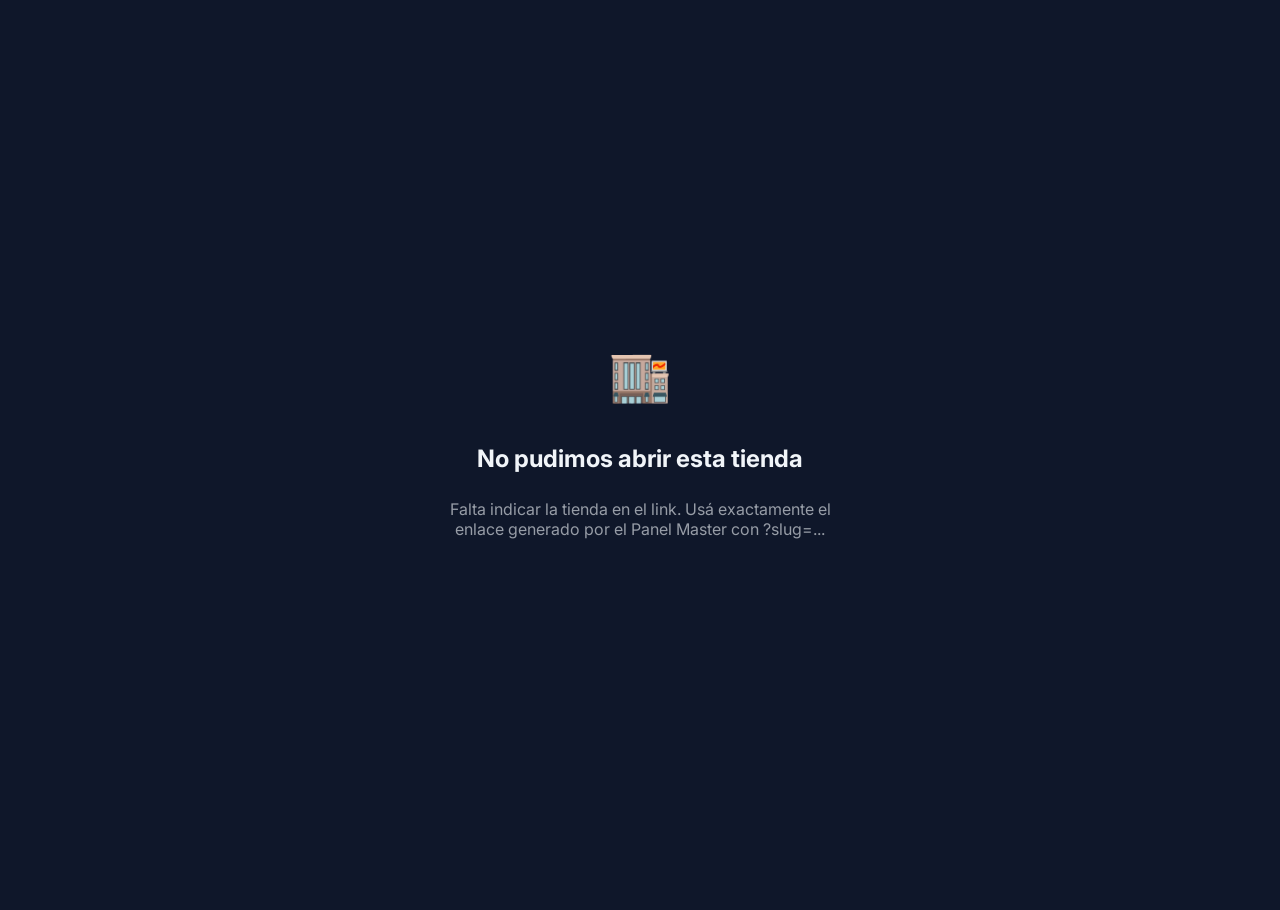
==== index.html @ 19e2574b "Add debt tab and update scripts in index.html" ====
<!DOCTYPE html>
<html lang="es" translate="no">
<head>
    <meta charset="UTF-8">
    <meta name="viewport" content="width=device-width, initial-scale=1.0, maximum-scale=1.0, user-scalable=no">
    <meta name="google" content="notranslate">
    <meta name="mobile-web-app-capable" content="yes">
    <meta name="application-name" content="Tienda">
    <title>Tienda</title>

    <meta name="description" content="Catálogo online — mirá productos, precios y hacé tu pedido por WhatsApp.">
    <meta property="og:type" content="website">
    <meta property="og:site_name" content="Tienda Online">
    <meta property="og:title" content="Tienda">
    <meta property="og:description" content="Catálogo online — mirá productos, precios y hacé tu pedido por WhatsApp.">
    <meta property="og:image" content="icon-512.png">
    <meta property="og:url" content="">
    <meta name="twitter:card" content="summary_large_image">
    <meta name="twitter:title" content="Tienda">
    <meta name="twitter:description" content="Catálogo online — mirá productos, precios y hacé tu pedido por WhatsApp.">
    <meta name="twitter:image" content="icon-512.png">

    <link rel="manifest" href="manifest-tienda.json">
    <meta name="theme-color" content="#3b82f6">
    <meta name="apple-mobile-web-app-capable" content="yes">
    <meta name="apple-mobile-web-app-status-bar-style" content="black-translucent">
    <link rel="apple-touch-icon" href="icon-192.png">

    <script src="https://www.gstatic.com/firebasejs/9.15.0/firebase-app-compat.js" defer></script>
    <script src="https://www.gstatic.com/firebasejs/9.15.0/firebase-firestore-compat.js" defer></script>
    <script src="https://www.gstatic.com/firebasejs/9.15.0/firebase-auth-compat.js" defer></script>
    <script src="https://cdn.jsdelivr.net/npm/@emailjs/browser@4/dist/email.min.js" defer></script>

    <link rel="preconnect" href="https://www.gstatic.com">
    <link rel="preconnect" href="https://cdn.jsdelivr.net">
    <link rel="preconnect" href="https://fonts.googleapis.com">
    <link rel="preconnect" href="https://fonts.gstatic.com" crossorigin>
    <link href="https://fonts.googleapis.com/css2?family=Inter:wght@400;500;600;700;800&display=swap" rel="stylesheet">
    <link rel="stylesheet" href="style.css">

    <!-- PWA: capturar la oportunidad de instalación antes de que Firebase/JS termine de cargar. -->
    <script>
    (() => {
        window.__tuTiendaInstallPrompt = null;
        window.addEventListener("beforeinstallprompt", (event) => {
            event.preventDefault();
            window.__tuTiendaInstallPrompt = event;
            window.dispatchEvent(new Event("tu-tienda-install-ready"));
        });
        window.addEventListener("appinstalled", () => {
            window.__tuTiendaInstallPrompt = null;
        });
        if ("serviceWorker" in navigator) {
            navigator.serviceWorker.register("./service-worker.js", { scope: "./" })
                .catch(err => console.warn("Service Worker no registrado:", err));
        }
    })();
    </script>
    <script src="https://cdnjs.cloudflare.com/ajax/libs/jspdf/2.5.1/jspdf.umd.min.js"></script>
</head>
<body class="dark">

<div id="slugError" style="display:none; position:fixed; inset:0; background:var(--bg); z-index:99999; flex-direction:column; align-items:center; justify-content:center; text-align:center; padding:30px;">
    <div style="font-size:50px; margin-bottom:20px;">🏬</div>
    <h2 style="margin-bottom:10px;">No pudimos abrir esta tienda</h2>
    <p style="opacity:0.6; max-width:400px;"></p>
</div>

<div id="bannerPausa" style="display:none; background:var(--danger); color:white; text-align:center; padding:12px 20px; font-weight:700; font-size:14px;">
    ⚠️ Atención: La tienda no está recibiendo pedidos en este momento.
</div>
<div id="bannerPromo" style="display:none; background:var(--promo); color:#000; text-align:center; padding:12px 20px; font-weight:700; font-size:14px;"></div>

<header>
    <div class="header-left">
        <button class="icon-btn" onclick="toggleInfo()">☰</button>
        <img src="log.png" class="main-logo" onclick="location.reload()" alt="Logo">
        <span class="main-logo-text" onclick="location.reload()" style="display:none; font-weight:800; font-size:20px; cursor:pointer;"></span>
    </div>
    <div class="header-icons">
        <button class="icon-btn" onclick="toggleTheme()">🌓</button>
        <button class="icon-btn" onclick="openModal('loginModal')">👤</button>
        <button id="btnInstalarApp" class="icon-btn pwa-install-btn" onclick="instalarApp()" title="Instalar como aplicación" style="display:none;">📲</button>
        <div id="cartIconBtn" class="icon-btn" onclick="toggleCart()" style="cursor:pointer; position:relative;">
            🛒 <b id="cartCount" style="background:var(--danger); font-size:10px; padding:2px 7px; border-radius:12px; position:absolute; top:2px; right:2px;">0</b>
        </div>
    </div>
</header>

<div class="hero" id="heroSlider">
    <div class="hero-content">
        <h1></h1>
        <p></p>
    </div>
</div>

<div class="cat-scroll" id="catBar"></div>

<div id="filtroCompatContainer" style="display:none; padding:0 16px 12px; gap:8px; flex-wrap:wrap;">
    <select id="filtroMarca" onchange="cambiarFiltroMarca()" style="flex:1; min-width:140px; padding:11px 12px; border-radius:12px; background:var(--card); color:var(--text); border:1px solid rgba(255,255,255,0.1); font-size:13px;">
        <option value="">🔧 Todas las marcas</option>
    </select>
    <select id="filtroModelo" onchange="render()" style="flex:1; min-width:140px; padding:11px 12px; border-radius:12px; background:var(--card); color:var(--text); border:1px solid rgba(255,255,255,0.1); font-size:13px;">
        <option value="">Todos los modelos</option>
    </select>
</div>

<div class="search-container">
    <input type="text" id="searchInput" class="search-bar" placeholder="Busca marcas o productos..." autocomplete="off" name="busqueda-productos" data-form-type="other" data-lpignore="true" data-1p-ignore readonly
        onmousedown="this.removeAttribute('readonly')" ontouchstart="this.removeAttribute('readonly')"
        onkeyup="render()" oninput="actualizarSugerencias()" onfocus="this.removeAttribute('readonly'); actualizarSugerencias();"
        onblur="setTimeout(()=>{const b=document.getElementById('searchSuggestions'); if(b) b.style.display='none';}, 150)">
    <div id="searchSuggestions" class="search-suggestions"></div>
</div>


<div class="products-grid" id="productsCont"></div>

<div id="toast">✅ Producto agregado al carrito</div>
<div id="imageModal" style="position:fixed;inset:0;background:rgba(0,0,0,0.95);display:none;align-items:center;justify-content:center;z-index:9000;" onclick="if(event.target.id==='imageModal')this.style.display='none';">
    <img id="modalImg" style="max-width:92%;max-height:92%;object-fit:contain;" src="">
</div>

<div class="modal-overlay" id="productDetailModal" onclick="if(event.target.id==='productDetailModal')closeProductDetail()">
    <div class="modal-contenido">
        <button class="modal-close" onclick="closeProductDetail()">✕</button>

        <div class="detalle-imagenes">
            <img id="detailImg" class="detail-main-img" alt="">
            <div id="thumbnails" class="thumbnails"></div>
        </div>

        <div class="detalle-info">
            <div style="display:flex; justify-content:space-between; align-items:flex-start;">
                <div>
                    <h1 id="detailTitle" class="detail-title"></h1>
                </div>
            </div>
            <div id="detailPrice" class="detail-price"></div>
            <div id="detailDescuentos" style="display:none; margin:4px 0 10px; font-size:13px; display:flex; flex-direction:column; gap:4px;"></div>
            <div id="detailStock" class="detail-stock"></div>
            <div id="detailVarianteSection" style="display:none; margin: 15px 0;">
                <label style="font-weight:700; font-size:14px; display:block; margin-bottom:8px;">Elegí una opción:</label>
                <select id="detailVarianteSelect" style="width:100%; padding:14px; border-radius:12px; background:var(--card); color:var(--text); border:1px solid rgba(255,255,255,0.1); font-size:15px;"></select>
            </div>
            <div id="detailQtySection" class="detail-qty">
                <span style="font-weight:700; font-size:16px;">Cantidad:</span>
                <button onclick="changeDetailQty(-1)" class="qty-btn">−</button>
                <input id="detailQtyInput" type="number" value="1" min="1" style="width:80px;text-align:center;font-size:22px;font-weight:700;border:none;background:transparent;">
                <button onclick="changeDetailQty(1)" class="qty-btn">+</button>
            </div>
            <button id="detailAddBtn" onclick="addCurrentToCart()" class="btn-add detail-btn">🛒 Agregar al carrito</button>
            <button id="detailAvisoBtn" onclick="abrirAvisoStock(currentProductId)" class="btn-add detail-btn" style="display:none; background:#475569;">🔔 Avisame cuando haya stock</button>
            <div class="detail-sections">
                <details open>
                    <summary>Descripción</summary>
                    <div id="detailDesc" class="detail-content"></div>
                </details>
                <details>
                    <summary>Características</summary>
                    <div id="detailCaract" class="detail-content"></div>
                </details>
                <details>
                    <summary>Ficha del producto</summary>
                    <div id="detailFicha" class="detail-content"></div>
                </details>
                <details id="detailLinksSection" style="display:none;">
                    <summary>Links de descarga</summary>
                    <div id="detailLinks" class="detail-content download-links-detail"></div>
                </details>
            </div>
        </div>
    </div>
</div>

<div class="modal" id="adminModal" style="align-items: flex-start;">
    <div class="modal-content">
        <div class="flex-between" style="margin-bottom:30px;">
            <h2 style="margin:0;">Gestión Maestra</h2>
            <button onclick="closeAll()" style="background:none; border:none; color:white; font-size:30px; cursor:pointer;">✕</button>
        </div>
        <div class="admin-tabs">
            <button class="tab-btn active" onclick="tab('t-prod', event)">PRODUCTOS</button>
            <button class="tab-btn" onclick="tab('t-user', event)">CLIENTES</button>
            <button class="tab-btn" onclick="tab('t-order', event)">HISTORIAL</button>
            <button class="tab-btn" onclick="tab('t-stats', event)">ESTADÍSTICAS</button>
            <button class="tab-btn" onclick="tab('t-debt', event)">DEUDORES</button>
            <button class="tab-btn" onclick="tab('t-slider', event)">SLIDER HERO</button>
            <button class="tab-btn" onclick="tab('t-config', event)">CONFIGURACIÓN</button>
        </div>

        <div id="t-prod">
            <div class="admin-form-box">
                <input id="fId" type="hidden">
                <div class="form-group"><label>Nombre del Producto</label><input id="fNom"></div>
                <div class="form-group"><label>Precio Normal ($)</label><input id="fPre" type="number"></div>
                <div class="form-group precio-mayorista-field"><label>Precio Mayorista ($)</label><input id="fPreMay" type="number"></div>
                <div class="form-group"><label>Stock disponible</label><input id="fStock" type="number" min="0" value="10"></div>
                <div class="form-group"><label>Oferta Especial (texto libre, ej: "2x1")</label><input id="fPro"></div>
                <div class="form-group">
                    <label>Etiquetas rápidas</label>
                    <div style="display:flex; flex-wrap:wrap; gap:10px 20px;">
                        <label style="display:flex; align-items:center; gap:6px; cursor:pointer; font-weight:500; font-size:14px;"><input id="fDestacado" type="checkbox" style="width:18px; height:18px;"> ⭐ Destacado</label>
                        <label style="display:flex; align-items:center; gap:6px; cursor:pointer; font-weight:500; font-size:14px;"><input id="fNuevo" type="checkbox" style="width:18px; height:18px;"> 🆕 Nuevo</label>
                        <label style="display:flex; align-items:center; gap:6px; cursor:pointer; font-weight:500; font-size:14px;"><input id="fSinStock" type="checkbox" style="width:18px; height:18px;"> 🚫 Sin stock (forzado)</label>
                    </div>
                    <p class="admin-help">"Sin stock (forzado)" marca el producto como agotado aunque el número de stock diga otra cosa — útil si lo sacás de circulación un tiempo sin borrar el stock cargado.</p>
                </div>
                <div class="form-group"><label>Categoría</label><select id="fCat"></select></div>
                <div class="form-group variantes-field">
                    <label>Variantes (opcional) — una por línea: Nombre | Stock</label>
                    <textarea id="fVariantes" rows="4" placeholder="S | 5&#10;M | 8&#10;L | 0"></textarea>
                </div>
                <div class="form-group">
                    <label>Compatible con (opcional)</label>
                    <p class="admin-help">Marca + modelo con los que funciona este producto (ej: Samsung / Galaxy A32). Se usa para el filtro de compatibilidad del catálogo — dejalo vacío si no aplica.</p>
                    <div id="compatibilidadLista" class="download-links-list"></div>
                    <button type="button" class="btn-add download-link-add-btn" onclick="agregarCompatibilidad()">+ Agregar modelo compatible</button>
                </div>
                <div class="form-group">
                    <label>Galería de imágenes</label>
                    <p class="admin-help">Agregá una URL por fila. Podés eliminar, reordenar y sumar imágenes sin tener que editar todo el bloque.</p>
                    <div id="imagenesProducto" class="image-url-list"></div>
                    <button type="button" class="btn-add image-add-btn" onclick="agregarImagenProducto()">+ AGREGAR IMAGEN</button>
                    <a href="https://postimg.cc/" target="_blank" rel="noopener" class="image-host-btn">📤 SUBIR IMAGEN</a>
                    <p class="admin-help">En Postimages copiá el <b>Direct link</b>. No copies el enlace de la página o de la galería.</p>
                </div>
                <div class="admin-collapsible-grid">
                    <details class="admin-section-details">
                        <summary>Descripción</summary>
                        <div class="admin-section-body"><textarea id="fDesc" rows="5" placeholder="Descripción del producto..."></textarea></div>
                    </details>
                    <details class="admin-section-details">
                        <summary>Características</summary>
                        <div class="admin-section-body"><textarea id="fCaract" rows="5" placeholder="Características principales..."></textarea></div>
                    </details>
                    <details class="admin-section-details">
                        <summary>Ficha técnica</summary>
                        <div class="admin-section-body"><textarea id="fFicha" rows="5" placeholder="Especificaciones técnicas..."></textarea></div>
                    </details>
                </div>
                <button class="btn-add" style="background:var(--success)" onclick="saveP()">GUARDAR PRODUCTO</button>
                <button class="btn-add" style="background:none; color:white; margin-top:10px; border:1px solid rgba(255,255,255,0.1);" onclick="limpiarP()">Limpiar</button>
            </div>
            <div class="admin-product-search">
                <input id="adminProductSearch" type="search" placeholder="🔎 Buscar un producto por nombre o categoría..." autocomplete="off" name="buscar-producto-admin" data-form-type="other" data-lpignore="true" data-1p-ignore readonly
                    onmousedown="this.removeAttribute('readonly')" ontouchstart="this.removeAttribute('readonly')" onfocus="this.removeAttribute('readonly')"
                    oninput="renderAdmP()">
                <span id="adminProductCount" class="admin-search-count"></span>
            </div>
            <div id="admListP"></div>
        </div>

        <div id="t-user" style="display:none;">
            <div id="admListU"></div>
            <h4 style="margin:30px 0 12px; opacity:0.7;">🔔 Avisos de stock pendientes</h4>
            <div id="admListAvisosStock"></div>
        </div>

        <div id="t-order" style="display:none;">
            <div style="display:flex; gap:10px; margin-bottom:20px; flex-wrap:wrap;">
                <button class="btn-add" style="background:var(--danger); flex:1; min-width:160px; margin-top:0;" onclick="vaciarHistorial()">BORRAR HISTORIAL</button>
                <button class="btn-add" style="background:var(--accent); flex:1; min-width:160px; margin-top:0;" onclick="exportarPedidosCSV()">📊 EXPORTAR A EXCEL</button>
            </div>
            <div id="admListO"></div>
        </div>

        <div id="t-stats" style="display:none;">
            <div id="admStats"></div>
        </div>

        <div id="t-debt" style="display:none;">
            <div id="admDeudas"></div>
        </div>

        <div id="t-slider" style="display:none;">
            <div class="admin-form-box">
                <div class="form-group">
                    <label>URL de imagen del slider — cualquier formato sirve</label>
                    <input id="sliderUrl" placeholder="https://..." oninput="previsualizarHero(this.value)">
                    <a href="https://postimg.cc/" target="_blank" style="display:inline-block; margin-top:8px; background:var(--accent); color:white; padding:8px 16px; border-radius:10px; text-decoration:none; font-size:13px; font-weight:700;">📤 Subir imagen aquí</a>
                </div>

                <div id="heroPreviewBox" style="display:none; margin:22px 0;">
                    <p style="font-size:11px; opacity:0.55; margin:0 0 14px; font-weight:700; text-transform:uppercase; letter-spacing:0.5px;">Vista previa — así se recorta la imagen en cada pantalla</p>
                    <div style="display:flex; gap:26px; flex-wrap:wrap; align-items:flex-end;">
                        <div>
                            <div style="background:#1e293b; border-radius:10px 10px 0 0; padding:8px 10px; display:flex; gap:5px;">
                                <span style="width:9px; height:9px; border-radius:50%; background:#ef4444; display:inline-block;"></span>
                                <span style="width:9px; height:9px; border-radius:50%; background:#f59e0b; display:inline-block;"></span>
                                <span style="width:9px; height:9px; border-radius:50%; background:#10b981; display:inline-block;"></span>
                            </div>
                            <div id="heroPreviewPC" style="width:420px; max-width:100%; height:122px; background:#000 center/cover no-repeat; border-radius:0 0 10px 10px; border:1px solid rgba(255,255,255,0.1); border-top:none;"></div>
                            <p style="text-align:center; font-size:11px; opacity:0.5; margin-top:6px;">🖥️ PC / notebook</p>
                        </div>
                        <div>
                            <div style="width:130px; background:#1e293b; border-radius:16px 16px 0 0; padding-top:10px; display:flex; justify-content:center;">
                                <span style="width:34px; height:5px; border-radius:3px; background:#334155; display:inline-block;"></span>
                            </div>
                            <div id="heroPreviewMobile" style="width:130px; height:93px; background:#000 center/cover no-repeat; border:1px solid rgba(255,255,255,0.1); border-top:none; border-bottom:none;"></div>
                            <div style="width:130px; height:10px; background:#1e293b; border-radius:0 0 16px 16px;"></div>
                            <p style="text-align:center; font-size:11px; opacity:0.5; margin-top:6px;">📱 Celular</p>
                        </div>
                    </div>
                    <p class="admin-help" style="margin-top:14px;">Es una simulación (la pantalla real de cada visitante puede ser más ancha o angosta) — pero sirve para ver qué parte de la imagen queda cortada arriba/abajo en cada caso antes de subirla. Usá imágenes bien anchas (mínimo 1600px) con lo importante centrado, para que se vea bien en ambas.</p>
                </div>

                <button class="btn-add" style="background:var(--success)" onclick="addHeroImage()">AGREGAR AL SLIDER</button>
            </div>
            <div id="admListSlider"></div>
        </div>

        <div id="t-config" style="display:none;">
            <div class="admin-subtabs">
                <button class="subtab-btn active" onclick="subtab('general', event)">General</button>
                <button class="subtab-btn" onclick="subtab('apariencia', event)">Apariencia</button>
                <button class="subtab-btn" onclick="subtab('catalogo', event)">Catálogo</button>
                <button class="subtab-btn" onclick="subtab('pagos', event)">Medios de pago</button>
                <button class="subtab-btn" onclick="subtab('pwa', event)">PWA</button>
            </div>

            <div id="subtab-general" class="admin-subtab-panel">
                <div class="admin-form-box">
                    <h4 style="margin-top:0; opacity:0.7;">Datos generales y de contacto</h4>
                    <div class="form-group"><label>Nombre de la tienda</label><input id="cfgStoreName" placeholder="Ej: Mundo Tic"></div>
                    <div class="form-group">
                        <label>¿A qué público apunta la tienda?</label>
                        <select id="cfgBusinessMode">
                            <option value="ambos">Mayorista y minorista</option>
                            <option value="mayorista">Solo mayorista</option>
                            <option value="minorista">Solo minorista</option>
                        </select>
                    </div>
                    <p style="opacity:0.5; font-size:12px; margin-top:-10px;">"Solo minorista" oculta por completo el precio mayorista, para que nadie vea nada relacionado. El registro de cuentas de cliente queda disponible igual, para el historial de pedidos.</p>
                    <div class="form-group"><label>WhatsApp para pedidos (con código de país)</label><input id="cfgWhatsapp" placeholder="5493424123456"></div>
                    <div class="form-group"><label>Dirección del local</label><input id="cfgAddress" placeholder="Av. Facundo Zuviría 4500"></div>
                    <div class="form-group"><label>Horarios de atención (texto que se muestra)</label><input id="cfgHorarios" placeholder="Lun a Vie 8 a 18 hs"></div>
                    <div class="form-group"><label>Instagram (URL completa)</label><input id="cfgInstagram" placeholder="https://instagram.com/tuusuario"></div>
                    <div class="form-group"><label>Facebook (URL completa)</label><input id="cfgFacebook" placeholder="https://facebook.com/tupagina"></div>
                    <div class="form-group"><label>TikTok (URL completa)</label><input id="cfgTiktok" placeholder="https://tiktok.com/@tuusuario"></div>

                    <h4 style="margin-top:30px; opacity:0.7;">💬 Mensaje de WhatsApp</h4>
                    <p class="admin-help">Plantilla del texto que se manda por WhatsApp al confirmar un pedido. Dejalo vacío para usar el formato de siempre. Placeholders disponibles: <code>{tienda}</code> <code>{cliente}</code> <code>{pago}</code> <code>{lista}</code> <code>{total}</code></p>
                    <div class="form-group"><textarea id="cfgWhatsappTemplate" rows="6" placeholder="*📦 NUEVO PEDIDO — {tienda}*&#10;*Cliente:* {cliente}&#10;{pago}----------------------------&#10;{lista}----------------------------&#10;*TOTAL ESTIMADO: {total}*"></textarea></div>

                    <h4 style="margin-top:30px; opacity:0.7;">Estado de la tienda</h4>
                    <label style="display:flex; align-items:center; gap:10px; margin-bottom:15px; cursor:pointer;">
                        <input type="checkbox" id="cfgPausada" style="width:20px; height:20px;"> Pausar tienda (vacaciones / mantenimiento)
                    </label>
                    <label style="display:flex; align-items:center; gap:10px; margin-bottom:10px; cursor:pointer;">
                        <input type="checkbox" id="cfgBannerActivo" style="width:20px; height:20px;"> Mostrar banner de aviso arriba de todo
                    </label>
                    <div class="form-group"><input id="cfgBannerTexto" placeholder="Ej: ¡ENVÍOS GRATIS comprando más de $20.000!"></div>
                    <div class="form-group"><label>Color de fondo del banner</label><input id="cfgBannerBg" type="color" style="height:50px; padding:5px; cursor:pointer;"></div>
                    <div class="form-group"><label>Color del texto del banner</label><input id="cfgBannerColor" type="color" style="height:50px; padding:5px; cursor:pointer;"></div>

                    <h4 style="margin-top:30px; opacity:0.7;">Mapa</h4>
                    <label style="display:flex; align-items:center; gap:10px; margin-bottom:15px; cursor:pointer;">
                        <input type="checkbox" id="cfgMostrarMapa" style="width:20px; height:20px;"> Mostrar mapa de ubicación
                    </label>
                    <div class="form-group">
                        <label>Código del mapa (Google Maps → Compartir → Insertar un mapa → Copiar HTML)</label>
                        <textarea id="cfgMapaIframe" rows="4" placeholder='&lt;iframe src="https://www.google.com/maps/embed?pb=..." width="600" height="450"&gt;&lt;/iframe&gt;'></textarea>
                    </div>
                    <div class="form-group">
                        <label>O una foto del local (URL de imagen)</label>
                        <input id="cfgMapaImagen" placeholder="https://i.postimg.cc/...">
                        <p class="admin-help">Si cargás una foto, se muestra ésta en vez del mapa de Google — útil cuando el mapa no carga bien o preferís mostrar la fachada. Si además pegaste el mapa arriba, la foto queda clickeable y abre el mapa.</p>
                    </div>
                </div>
            </div>

            <div id="subtab-apariencia" class="admin-subtab-panel" style="display:none;">
                <div class="admin-form-box">
                    <h4 style="margin-top:0; opacity:0.7;">Logo y colores</h4>
                    <div class="form-group"><label>URL del logo (vacío = se muestra el nombre en texto)</label><input id="cfgLogoUrl" placeholder="https://..."></div>
                    <div class="form-group">
                        <label>Tema rápido (opcional — pisa los colores de abajo, con vista previa al instante)</label>
                        <select id="cfgThemePreset" onchange="aplicarPresetTema()">
                            <option value="">— Elegir un tema... —</option>
                            <option value="oscuro">Tema Oscuro</option>
                            <option value="claro">Tema Claro</option>
                            <option value="neon">Gaming / Neón</option>
                            <option value="elegante">Elegante / Minimalista</option>
                            <option value="cyberpunk">Cyberpunk</option>
                            <option value="deportivo">Rojiblanco / Deportivo</option>
                        </select>
                    </div>
                    <div class="form-group"><label>Color principal (accent)</label><input id="cfgAccent" type="color" style="height:50px; padding:5px; cursor:pointer;" oninput="previsualizarColor('--accent', this.value)"></div>
                    <div class="form-group"><label>Color de fondo</label><input id="cfgBg" type="color" style="height:50px; padding:5px; cursor:pointer;" oninput="previsualizarColor('--bg', this.value)"></div>
                    <div class="form-group">
                        <label>Bordes de las tarjetas de producto</label>
                        <select id="cfgRadius" onchange="previsualizarColor('--radius', this.value)">
                            <option value="0px">Rectos</option>
                            <option value="8px">Redondeados</option>
                            <option value="20px">Muy redondeados (pill)</option>
                        </select>
                    </div>
                    <p style="opacity:0.5; font-size:12px; margin-top:-10px;">Los colores y bordes se ven al instante como vista previa — recién quedan guardados de verdad al tocar "GUARDAR CONFIGURACIÓN" más abajo.</p>

                    <h4 style="margin-top:30px; opacity:0.7;">Secciones</h4>
                    <label style="display:flex; align-items:center; gap:10px; margin-bottom:15px; cursor:pointer;">
                        <input type="checkbox" id="cfgMostrarHero" style="width:20px; height:20px;"> Mostrar carrusel de imágenes (Hero)
                    </label>

                    <h4 style="margin-top:30px; opacity:0.7;">Menú superior</h4>
                    <label style="display:flex; align-items:center; gap:10px; margin-bottom:15px; cursor:pointer;">
                        <input type="checkbox" id="cfgHeaderSticky" style="width:20px; height:20px;"> Header fijo al hacer scroll (sticky)
                    </label>
                    <div class="form-group">
                        <label>Estilo del menú</label>
                        <select id="cfgHeaderStyle">
                            <option value="floating">Flotante moderno (bordes redondeados)</option>
                            <option value="bar">Barra completa tradicional</option>
                        </select>
                    </div>

                    <h4 style="margin-top:30px; opacity:0.7;">Carrito</h4>
                    <div class="form-group">
                        <label>Animación al agregar al carrito</label>
                        <select id="cfgAddToCartAnim">
                            <option value="banner">Cartel emergente (clásico)</option>
                            <option value="shake">Sacudida del ícono del carrito</option>
                            <option value="fly">Volar la imagen hasta el carrito</option>
                        </select>
                    </div>
                    <div class="form-group">
                        <label>Cómo se abre el carrito</label>
                        <select id="cfgCartStyle">
                            <option value="drawer">Panel lateral (drawer)</option>
                            <option value="modal">Ventana emergente centrada (modal)</option>
                        </select>
                    </div>
                    <p style="opacity:0.5; font-size:12px;">¿Página de checkout dedicada en vez de carrito? Es un cambio más grande — avisame si te interesa y lo armamos aparte.</p>
                </div>
            </div>

            <div id="subtab-catalogo" class="admin-subtab-panel" style="display:none;">
                <div class="admin-form-box">
                    <h4 style="margin-top:0; opacity:0.7;">Catálogo</h4>
                    <div class="form-group">
                        <label>Vista del catálogo (en celulares)</label>
                        <select id="cfgCatalogView">
                            <option value="grid2">Grilla de 2 columnas</option>
                            <option value="grid1">Columna única (tarjetas grandes)</option>
                            <option value="list">Lista compacta (modo mayorista)</option>
                        </select>
                    </div>
                    <div class="form-group">
                        <label>Efecto en las fotos del catálogo</label>
                        <select id="cfgImageEffect">
                            <option value="none">Sin filtro</option>
                            <option value="zoom">Zoom al pasar el mouse</option>
                            <option value="gradient">Degradé en las esquinas</option>
                        </select>
                    </div>
                    <label style="display:flex; align-items:center; gap:10px; margin-bottom:15px; cursor:pointer;">
                        <input type="checkbox" id="cfgGlowEffect" style="width:20px; height:20px;"> Efecto de brillo/glow tipo neón en las tarjetas
                    </label>

                    <h4 style="margin-top:30px; opacity:0.7;">Categorías</h4>
                    <div id="categoriasEditor"></div>
                    <div style="display:flex; gap:8px; margin-top:12px;">
                        <input id="catNuevoIcono" placeholder="🔧" style="width:60px; flex:none;">
                        <input id="catNuevoLabel" placeholder="Nombre de la categoría nueva" style="flex:1;">
                        <button onclick="agregarCategoriaEditor()" style="background:var(--accent); color:white; border:none; padding:0 18px; border-radius:12px; font-weight:700; cursor:pointer;">+ Agregar</button>
                    </div>
                </div>
            </div>

            <div id="subtab-pagos" class="admin-subtab-panel" style="display:none;">
                <div class="admin-form-box">
                    <h4 style="margin-top:0; opacity:0.7;">Medios de pago aceptados</h4>
                    <label style="display:flex; align-items:center; gap:10px; margin-bottom:12px; cursor:pointer;">
                        <input type="checkbox" id="cfgPagoEfectivo" style="width:20px; height:20px;"> Efectivo
                    </label>
                    <label style="display:flex; align-items:center; gap:10px; margin-bottom:12px; cursor:pointer;">
                        <input type="checkbox" id="cfgPagoTransferencia" style="width:20px; height:20px;"> Transferencia bancaria
                    </label>
                    <div class="form-group">
                        <label>Datos para transferir</label>
                        <p class="admin-help">Un dato por fila (CBU, Alias, Titular, Banco...). Podés agregar o quitar las filas que quieras.</p>
                        <div id="datosTransferenciaLista" class="download-links-list"></div>
                        <button type="button" class="btn-add download-link-add-btn" onclick="agregarDatoTransferencia()">+ Agregar dato</button>
                    </div>
                    <div class="form-group">
                        <label>Descuento por transferencia (opcional)</label>
                        <input id="cfgDescuentoTransferencia" type="number" min="0" max="100" placeholder="Ej: 10 (para 10% OFF)">
                        <p class="admin-help">Si lo cargás, en la ficha de cada producto se muestra el precio con ese descuento aplicado al pagar por transferencia. Dejalo en 0 o vacío para no mostrar nada.</p>
                    </div>
                    <label style="display:flex; align-items:center; gap:10px; margin-bottom:15px; cursor:pointer;">
                        <input type="checkbox" id="cfgPagoMercadoPago" style="width:20px; height:20px;"> Mercado Pago
                    </label>
                    <div style="display:flex; gap:16px; flex-wrap:wrap;">
                        <div class="form-group" style="flex:1; min-width:160px;">
                            <label>Cuotas a mostrar</label>
                            <input id="cfgCuotasCantidad" type="number" min="0" max="24" placeholder="Ej: 3">
                        </div>
                        <div class="form-group" style="flex:1; min-width:160px;">
                            <label>Recargo de esas cuotas (%)</label>
                            <input id="cfgCuotasRecargo" type="number" min="0" max="100" placeholder="0 = sin interés">
                        </div>
                    </div>
                    <p class="admin-help" style="margin-top:-10px;">Si cargás una cantidad de cuotas, en la ficha de cada producto se muestra "X cuotas de $Y" (sin interés si dejás el recargo en 0).</p>

                    <h4 style="margin-top:30px; opacity:0.7;">🚚 Envíos</h4>
                    <label style="display:flex; align-items:center; gap:10px; margin-bottom:6px; cursor:pointer; font-weight:700;">
                        <input type="checkbox" id="cfgEnviosActivo" style="width:20px; height:20px;"> Ofrecer envío a domicilio
                    </label>
                    <p class="admin-help">Si lo activás, el cliente elige en el carrito entre "Retiro en el local" y "Envío a domicilio", y esa elección se incluye en el pedido de WhatsApp.</p>
                    <div class="form-group" style="margin-bottom:0;">
                        <label>Información del envío (opcional)</label>
                        <textarea id="cfgEnviosInfo" rows="3" placeholder="Ej: Envíos dentro de la ciudad $2000. Gratis en compras mayores a $30.000. Entrega en 24/48 hs."></textarea>
                    </div>
                </div>
            </div>

            <div id="subtab-pwa" class="admin-subtab-panel" style="display:none;">
                <div class="admin-form-box">
                    <h4 style="margin-top:0; opacity:0.7;">📲 Instalación como app</h4>
                    <label style="display:flex; align-items:center; gap:10px; cursor:pointer; font-weight:700; margin-bottom:4px;">
                        <input id="cfgPwaEnabled" type="checkbox" style="width:18px; height:18px;">
                        Permitir instalar la tienda como app
                    </label>
                    <p class="admin-help" style="margin-top:2px;">Si lo apagás, desaparece el botón 📲 del header y nadie va a poder instalarla en su celu o PC.</p>

                    <div class="form-group" style="margin-top:18px;">
                        <label>Nombre de la app instalada</label>
                        <input id="cfgPwaAppName" placeholder="Vacío = se usa el nombre de la tienda">
                        <p class="admin-help">Es el nombre corto que aparece debajo del ícono en el celu/escritorio. Conviene algo cortito — el nombre completo de la tienda a veces no entra.</p>
                    </div>
                    <div class="form-group">
                        <label>Ícono de la app al instalarla</label>
                        <input id="cfgPwaIconUrl" placeholder="https://... (vacío = ícono genérico)">
                        <p class="admin-help">Usá una imagen cuadrada (ideal 512x512). No tiene por qué ser el mismo que el logo.</p>
                    </div>
                </div>
            </div>

            <button class="btn-add" style="background:var(--success); margin-top:10px;" onclick="guardarConfigTienda()">GUARDAR CONFIGURACIÓN</button>
        </div>
    </div>

</div>

<div class="modal" id="loginModal">
    <div class="modal-content" style="max-width:420px; text-align:center; padding: 30px; margin: auto;">
        <h2 style="margin-bottom:10px;">¡Bienvenido de nuevo!</h2>
        <p id="loginSubtitulo" style="opacity:0.6; font-size:14px; margin-bottom:30px;">Accedé a tu cuenta</p>
        <div class="form-group"><input id="uInp" placeholder="Usuario (o email de administrador)"></div>
        <div class="form-group"><input id="pInp" type="password" placeholder="Contraseña"></div>
        <button class="btn-add" onclick="doLogin()">INICIAR SESIÓN</button>
        <p style="margin-top:15px; font-size:13px;"><span onclick="recuperarClave()" style="color:var(--accent); cursor:pointer; opacity:0.8;">¿Olvidaste tu contraseña?</span></p>
        <p style="margin-top:8px; font-size:13px;"><span onclick="openModal('setupModal')" style="color:var(--accent); cursor:pointer; opacity:0.7;">¿Sos el administrador y todavía no tenés cuenta?</span></p>
        <button onclick="closeAll()" style="background:none; border:2px solid rgba(255,255,255,0.3); color:white; padding:16px; border-radius:16px; font-weight:700; width:100%; margin-top:15px;">← Volver atrás</button>
        <p id="regPrompt" style="margin-top:30px; font-size:14px;">¿No tenés cuenta? <span onclick="abrirRegistro()" style="color:var(--accent); cursor:pointer; font-weight:800;">Solicitá una acá</span></p>
    </div>
</div>

<div class="modal" id="avisoStockModal">
    <div class="modal-content" style="max-width:420px; margin:40px auto; padding:30px;">
        <h2 style="text-align:center; margin-bottom:5px;">🔔 Avisame cuando haya stock</h2>
        <p id="avisoStockProducto" style="text-align:center; opacity:0.6; font-size:13px; margin-bottom:20px;"></p>
        <div class="form-group"><label>Tu WhatsApp</label><input id="avisoStockTel" placeholder="Ej: 3424123456"></div>
        <button class="btn-add" style="background:var(--success); margin-top:10px;" onclick="confirmarAvisoStock()">AVISARME</button>
        <button class="btn-add" style="background:none; color:white; margin-top:10px; opacity:0.6;" onclick="closeAll()">Cerrar</button>
    </div>
</div>

<div class="modal" id="regModal" style="align-items: flex-start;">
    <div class="modal-content" style="max-width:480px; margin: 40px auto; padding: 30px;">
        <h2 id="regTitulo" style="text-align:center; margin-bottom:5px;">Nueva Solicitud</h2>
        <p id="regSubtitulo" style="text-align:center; opacity:0.5; font-size:13px; margin-bottom:25px;">Completá los datos de tu comercio</p>
        <div class="form-group"><label>Nombre de Usuario</label><input id="rU" placeholder="Ej: usuario_2024 (sin espacios)"></div>
        <div class="form-group"><label>Contraseña Deseada</label><input id="rP" type="password" placeholder="Mínimo 6 caracteres"></div>
        <div class="form-group"><label>WhatsApp de Contacto</label><input id="rT" placeholder="Ej: 3424123456"></div>
        <div class="form-group" id="regDireccionGroup"><label>Información del Local</label><textarea id="rD" placeholder="Nombre del negocio, calle y altura..."></textarea></div>
        <button id="regBtnEnviar" class="btn-add" style="background:var(--success); margin-top:10px; padding:20px;" onclick="registrarUsuario()">ENVIAR PARA REVISIÓN</button>
        <button class="btn-add" style="background:none; color:white; margin-top:10px; opacity:0.6;" onclick="closeAll()">Volver atrás</button>
    </div>
</div>

<div class="modal" id="setupModal">
    <div class="modal-content" style="max-width:420px; text-align:center; padding: 30px; margin: auto;">
        <h2 style="margin-bottom:10px;">Configurar administrador</h2>
        <div id="setupPaso1">
            <p style="opacity:0.6; font-size:14px; margin-bottom:20px;">Solo funciona con el email que se autorizó como administrador al configurar esta tienda en Firebase (config/setup → allowedAdminEmail).</p>
            <div class="form-group"><input id="setupEmail" placeholder="Tu email"></div>
            <div class="form-group"><input id="setupPass" type="password" placeholder="Elegí una contraseña (mín. 6 caracteres)"></div>
            <button class="btn-add" style="background:var(--success);" onclick="crearCuentaAdmin()">CREAR CUENTA</button>
        </div>
        <div id="setupPaso2" style="display:none;">
            <p style="opacity:0.8; font-size:14px; margin-bottom:20px;">Te enviamos un email de verificación. Abrilo, hacé clic en el link, y después tocá el botón de abajo.</p>
            <button class="btn-add" style="background:var(--success);" onclick="confirmarAdminVerificado()">YA VERIFIQUÉ MI EMAIL</button>
        </div>
        <button onclick="closeAll()" style="background:none; border:2px solid rgba(255,255,255,0.3); color:white; padding:16px; border-radius:16px; font-weight:700; width:100%; margin-top:15px;">← Volver atrás</button>
    </div>
</div>

<div class="modal" id="bannerModal" style="align-items:flex-start; overflow-y:auto;">
    <div class="modal-content" style="max-width:420px; margin:30px auto; padding:25px; text-align:center;">
        <div class="flex-between" style="margin-bottom:15px;">
            <h3 style="margin:0;">🎨 Banner para redes</h3>
            <button onclick="cerrarBannerModal()" style="background:none; border:none; color:white; font-size:26px; cursor:pointer;">✕</button>
        </div>
        <canvas id="bannerCanvas" style="width:100%; max-width:340px; border-radius:12px; background:#000;"></canvas>
        <p id="bannerError" style="display:none; color:var(--danger); font-size:13px; margin-top:15px; text-align:left;"></p>
        <button id="bannerDescargarBtn" class="btn-add" style="display:none; background:var(--success); margin-top:20px;" onclick="descargarBanner()">⬇️ DESCARGAR PNG</button>
        <p style="opacity:0.5; font-size:12px; margin-top:15px;">Ideal para Historias de Instagram o Estados de WhatsApp.</p>
    </div>
</div>

<div class="overlay" id="ov" onclick="closeAll()"></div>

<div id="infoDrawer" class="drawer">
    <div class="drawer-header">
        <div class="flex-between">
            <div style="display:flex; align-items:center; gap:10px; min-width:0;">
                <h2 id="drawerBrand" style="margin:0; color:var(--accent); font-size:28px;"></h2>
                <button onclick="verificarAdmin()" title="Panel admin" style="background:rgba(255,255,255,0.08); border:none; color:inherit; width:34px; height:34px; border-radius:10px; cursor:pointer; font-size:16px; display:flex; align-items:center; justify-content:center; flex-shrink:0; padding:0;">⚙️</button>
            </div>
            <span onclick="closeAll()" style="cursor:pointer; font-size:28px; opacity:0.5; flex-shrink:0;">✕</span>
        </div>
    </div>
    <div style="padding:25px 25px 0 25px; flex-grow:1; display:flex; flex-direction:column;">
        <div style="text-align:center; margin-bottom:30px; padding-bottom:25px; border-bottom:1px solid rgba(255,255,255,0.1);">
            <img id="drawerLogo" src="log.png" style="height:120px; width:auto; margin-bottom:15px;" alt="Logo">
            <div id="drawerLogoText" style="display:none; font-size:32px; font-weight:800; margin-bottom:15px;"></div>
            <h2 id="drawerStoreName" style="margin:0 0 6px 0; font-size:26px;"></h2>
            <p id="drawerTagline" style="margin:0; opacity:0.75; font-size:15px; line-height:1.4;"></p>
            <p id="drawerDireccion" style="display:none; margin:10px 0 0 0; opacity:0.7; font-size:13px;"></p>
            <p id="drawerHorarios" style="display:none; margin:4px 0 0 0; opacity:0.7; font-size:13px;"></p>
        </div>

        <div style="margin-bottom:30px; display:flex; flex-direction:column; gap:12px;">
            <a id="waLink" href="#" target="_blank" style="display:flex; align-items:center; gap:12px; background:#25d366; color:white; padding:18px 20px; border-radius:16px; text-decoration:none; font-weight:700; justify-content:center; font-size:17px;">📲 CHATEAR POR WHATSAPP</a>
            <a id="igLink" href="#" target="_blank" style="display:flex; align-items:center; gap:12px; background:#e1306c; color:white; padding:18px 20px; border-radius:16px; text-decoration:none; font-weight:700; justify-content:center; font-size:17px;">📷 INSTAGRAM</a>
            <a id="fbLink" href="#" target="_blank" style="display:flex; align-items:center; gap:12px; background:#1877f2; color:white; padding:18px 20px; border-radius:16px; text-decoration:none; font-weight:700; justify-content:center; font-size:17px;">📘 FACEBOOK</a>
            <a id="ttLink" href="#" target="_blank" style="display:flex; align-items:center; gap:12px; background:#000000; color:white; padding:18px 20px; border-radius:16px; text-decoration:none; font-weight:700; justify-content:center; font-size:17px;">🎵 TIKTOK</a>
        </div>
        <div id="mapaContainer" style="display:none; margin-bottom:30px;"></div>
        <div id="perfilContenido" style="display:none;">
            <div style="background:rgba(255,255,255,0.03); padding:25px; border-radius:25px; border:1px solid rgba(255,255,255,0.05); margin-bottom:25px;">
                <div style="margin-bottom:20px;"><small style="opacity:0.4; text-transform:uppercase; font-size:10px; font-weight:800; letter-spacing:1px;">Usuario</small><div id="p-user" style="font-size:20px; font-weight:800; color:var(--accent);">--</div></div>
                <div style="margin-bottom:20px;"><small style="opacity:0.4; text-transform:uppercase; font-size:10px; font-weight:800; letter-spacing:1px;">Teléfono</small><div id="p-tel" style="font-size:16px; font-weight:600;">--</div></div>
                <div><small style="opacity:0.4; text-transform:uppercase; font-size:10px; font-weight:800; letter-spacing:1px;">Dirección / Comercio</small><div id="p-dir" style="font-size:14px; opacity:0.8; line-height:1.6;">--</div></div>
            </div>
            <div id="p-estadoMayorista" style="padding:15px; background:rgba(16,185,129,0.1); border-radius:16px; color:var(--success); font-weight:800; border:1px solid rgba(16,185,129,0.2); text-align:center; font-size:11px; margin-bottom:20px;">✓ ESTADO: CLIENTE MAYORISTA ACTIVO</div>
            <button class="btn-add" style="background:var(--accent); margin-top:0;" onclick="verMisPedidos()">📦 VER MIS PEDIDOS</button>
            <div id="misPedidosList" style="margin-top:15px; margin-bottom:20px;"></div>
        </div>
        <div id="perfilVacio" style="text-align:center; padding:60px 0; opacity:0.4;">
            <div style="font-size:50px; margin-bottom:20px;">👤</div>
            <p>Iniciá sesión para ver tu información y precios especiales.</p>
        </div>
        <div style="padding-top:20px; border-top:1px solid rgba(255,255,255,0.05); margin-top: auto;">
            <button id="logoutBtn" onclick="logout()" style="display:none; width:100%; background:var(--danger); color:white; border:none; padding:18px; border-radius:18px; font-weight:800; cursor:pointer; margin-bottom:15px;">CERRAR SESIÓN</button>
            <p id="footerVersion" style="font-size:10px; text-align:center; opacity:0.3; font-weight:700;"></p>
        </div>
    </div>
</div>

<div id="cartDrawer" class="drawer">
    <div class="drawer-header">
        <div class="flex-between">
            <h2 style="margin:0;">Tu Carrito</h2>
            <span onclick="closeAll()" style="cursor:pointer; font-size:28px; opacity:0.5;">✕</span>
        </div>
    </div>
    <div style="padding:25px 25px 0 25px; flex-grow:1; display:flex; flex-direction:column;">
        <div id="cartItems" style="flex-grow:1; overflow-y:auto; padding-right:5px;"></div>
        <div style="padding-top:25px; border-top:1px solid rgba(255,255,255,0.1); margin-top:20px;">
            <div class="flex-between" style="margin-bottom:25px;">
                <span style="font-size:18px; opacity:0.7;">Total Estimado:</span>
                <span id="cartTotal" style="font-size:32px; font-weight:800; color:var(--accent);">$0</span>
            </div>
            <div id="entregaContainer" style="display:none; margin-bottom:20px;">
                <label style="font-weight:700; font-size:14px; display:block; margin-bottom:8px;">Forma de entrega</label>
                <select id="entregaSelect" style="width:100%; padding:14px; border-radius:12px; background:var(--card); color:var(--text); border:1px solid rgba(255,255,255,0.1); font-size:15px;">
                    <option value="retiro">Retiro en el local</option>
                    <option value="envio">Envío a domicilio</option>
                </select>
                <p id="entregaInfo" style="display:none; font-size:12px; opacity:0.7; margin-top:8px; line-height:1.5;"></p>
            </div>
            <div id="metodoPagoContainer" style="display:none; margin-bottom:20px;">
                <label style="font-weight:700; font-size:14px; display:block; margin-bottom:8px;">Método de pago</label>
                <select id="metodoPagoSelect" onchange="actualizarVisibilidadComprobante()" style="width:100%; padding:14px; border-radius:12px; background:var(--card); color:var(--text); border:1px solid rgba(255,255,255,0.1); font-size:15px;"></select>
            </div>
            <div id="comprobanteContainer" style="display:none; margin-bottom:20px;">
                <label style="font-weight:700; font-size:14px; display:block; margin-bottom:8px;">Comprobante de transferencia (opcional)</label>
                <input type="file" id="comprobanteInput" accept="image/*" onchange="subirComprobante(this.files[0])" style="width:100%; font-size:13px;">
                <p id="comprobanteEstado" style="font-size:12px; margin-top:6px; opacity:0.7;"></p>
            </div>
            <button id="btnFinalizarPedido" class="btn-add" style="background:#25d366; padding:22px; font-size:16px;" onclick="finalizarYEnviar()">ENVIAR PEDIDO POR WHATSAPP 🚀</button>
            <button class="btn-add" style="background:rgba(255,255,255,0.08); margin-top:10px; padding:14px; font-size:13px;" onclick="descargarPresupuestoPDF()">📄 Descargar presupuesto en PDF</button>
        </div>
    </div>
</div>

<script src="config.js" defer></script>
<script src="deudas.js?v=20260929-deudas" defer></script>
<script src="app.js?v=20260929-deudas" defer></script>
</body>
</html>
---- style.css ----
:root {
            --bg: #0f172a;
            --card: #1e293b;
            --text: #f1f5f9;
            --accent: #3b82f6;
            --success: #10b981;
            --promo: #f59e0b;
            --danger: #ef4444;
            --input-bg: rgba(30, 41, 59, 0.7);
            --radius: 18px;
            --transition: all 0.3s cubic-bezier(0.4, 0, 0.2, 1);
        }
        body.light {
            --bg: #f8fafc;
            --card: #ffffff;
            --text: #0f172a;
            --accent: #2563eb;
            --input-bg: #f1f5f9;
        }
        * {
            box-sizing: border-box;
            -webkit-tap-highlight-color: transparent;
            outline: none;
        }
        body {
            margin: 0;
            font-family: 'Inter', sans-serif;
            background: var(--bg);
            color: var(--text);
            transition: var(--transition);
            overflow-x: hidden;
            translate: none !important;
        }
        .flex-between { 
            display: flex; 
            justify-content: space-between; 
            align-items: center; 
        }
        header {
            display: flex;
            justify-content: space-between;
            align-items: center;
            padding: 0 20px;
            background: var(--card);
            position: sticky;
            top: 0;
            z-index: 1000;
            box-shadow: 0 4px 25px rgba(0,0,0,0.3);
            height: 68px;
        }
        .header-left { display: flex; align-items: center; gap: 12px; }
        .main-logo { height: 48px; width: auto; transition: transform 0.3s; cursor: pointer; }
        .main-logo:hover { transform: scale(1.05); }
        .header-icons { display: flex; gap: 10px; align-items: center; }
        .icon-btn {
            cursor: pointer;
            font-size: 23px;
            padding: 8px;
            border-radius: 50%;
            color: var(--text);
            transition: var(--transition);
            border: none;
            background: transparent;
        }
        .icon-btn:hover { background: rgba(255,255,255,0.1); transform: translateY(-2px); }
        
        .hero {
            height: 420px;
            position: relative;
            width: 100vw;
            margin-left: calc(-50vw + 50%);
            left: 50%;
            transform: translateX(-50%);
            overflow: hidden;
            background-color: #0f172a;
        }
        @media (max-width: 768px) {
            .hero { height: 280px; }
            header { height: 62px; }
        }
        .hero-slide {
            position: absolute;
            inset: 0;
            background-size: cover;
            background-position: center;
            background-repeat: no-repeat;
            transition: opacity 1.2s ease-in-out;
            opacity: 0;
        }
        .hero-slide.active { opacity: 1; }
        .hero-content {
            position: relative;
            z-index: 2;
            height: 100%;
            background: transparent;
            display: flex;
            flex-direction: column;
            justify-content: center;
            align-items: center;
        }
        .hero-content h1, .hero-content p { display: none; }

        .cat-scroll {
            display: flex;
            gap: 10px;
            overflow-x: auto;
            padding: 14px 20px;
            scrollbar-width: none;
            scroll-behavior: smooth;
            -webkit-overflow-scrolling: touch;
            cursor: grab;
        }
        .cat-scroll::-webkit-scrollbar { display: none; }
        .cat-item {
            flex: 0 0 auto;
            padding: 9px 18px;
            border-radius: 20px;
            background: #1e293b;
            font-size: 13.5px;
            cursor: pointer;
            white-space: nowrap;
            color: white;
            transition: 0.2s;
            font-weight: 500;
        }
        .cat-item:hover { background: #334155; }
        .cat-item.active { background: var(--accent); color: white; }
        .search-container {
            max-width: 1400px;
            margin: 0 auto;
            padding: 0 20px 15px;
            position: relative;
        }
        .search-bar {
            width: 100%;
            padding: 18px 25px;
            font-size: 16px;
            border: none;
            border-radius: 9999px;
            background: var(--input-bg);
            color: var(--text);
            box-shadow: 0 4px 15px rgba(0,0,0,0.2);
        }
        .search-bar:focus { box-shadow: 0 0 0 3px var(--accent); }
        .search-suggestions {
            display: none;
            position: absolute;
            top: 100%;
            left: 20px;
            right: 20px;
            background: var(--card);
            border: 1px solid rgba(255,255,255,0.1);
            border-radius: 16px;
            margin-top: 6px;
            max-height: 320px;
            overflow-y: auto;
            z-index: 500;
            box-shadow: 0 10px 30px rgba(0,0,0,0.35);
        }
        .suggestion-item {
            display: flex;
            align-items: center;
            gap: 12px;
            padding: 10px 15px;
            cursor: pointer;
        }
        .suggestion-item:hover { background: rgba(255,255,255,0.06); }
        .suggestion-item img {
            width: 36px; height: 36px; object-fit: cover; border-radius: 8px; flex-shrink: 0;
        }
        .products-grid {
            display: grid;
            grid-template-columns: repeat(2, 1fr);
            gap: 20px;
            padding: 20px;
            max-width: 1400px;
            margin: auto;
        }
        @media (min-width: 768px) {
            .products-grid { grid-template-columns: repeat(auto-fill, minmax(260px, 1fr)); }
        }
        .product-card {
            background: var(--card);
            border-radius: var(--radius);
            overflow: hidden;
            position: relative;
            display: flex;
            flex-direction: column;
            transition: var(--transition);
            cursor: pointer;
        }
        .product-card:hover { transform: translateY(-8px); box-shadow: 0 20px 40px rgba(0,0,0,0.4); }
        .promo-badge {
            position: absolute;
            top: 15px; left: 15px;
            background: var(--promo);
            color: #000;
            font-size: 11px;
            font-weight: 900;
            padding: 6px 14px;
            border-radius: 12px;
            z-index: 5;
        }
        .badge-destacado, .badge-nuevo {
            position: absolute;
            right: 15px;
            font-size: 11px;
            font-weight: 900;
            padding: 6px 14px;
            border-radius: 12px;
            z-index: 5;
        }
        .badge-destacado { top: 15px; background: #f59e0b; color: #000; }
        .badge-nuevo { top: 55px; background: #10b981; color: #fff; }
        .badge-agotado-overlay {
            position: absolute;
            inset: 0;
            background: rgba(0,0,0,0.55);
            display: flex;
            align-items: center;
            justify-content: center;
            z-index: 6;
            border-radius: inherit;
        }
        .badge-agotado-overlay span {
            background: var(--danger);
            color: #fff;
            font-weight: 900;
            font-size: 12px;
            letter-spacing: 1px;
            padding: 8px 18px;
            border-radius: 10px;
            transform: rotate(-8deg);
        }
        .img-box {
            background: #fff;
            height: 225px;
            display: flex;
            align-items: center;
            justify-content: center;
            padding: 15px;
            position: relative;
            overflow: hidden;
            position: relative;
        }
        .img-box img {
            max-width: 100%;
            max-height: 100%;
            object-fit: contain;
            transition: opacity 0.6s ease-in-out;
        }
        .product-card:hover .img-box img { transform: scale(1.08); }
        .info-box { padding: 22px; flex-grow: 1; display: flex; flex-direction: column; }
        .prod-title { font-weight: 700; font-size: 17px; margin-bottom: 8px; min-height: 45px; line-height: 1.4; }
        .price-val { font-size: 26px; font-weight: 800; color: var(--accent); margin-bottom: 12px; }
        .stock-info {
            font-size: 13px;
            color: var(--success);
            font-weight: 700;
            margin-bottom: 15px;
        }
        .stock-info.stock-bajo { color: var(--promo); animation: pulseBajoStock 1.4s ease-in-out infinite; }
        @keyframes pulseBajoStock { 0%, 100% { opacity: 1; } 50% { opacity: 0.55; } }
        .btn-avisar { background: #475569 !important; }
        .btn-add {
            background: var(--accent);
            color: white;
            border: none;
            padding: 18px;
            border-radius: 16px;
            font-weight: 800;
            width: 100%;
            cursor: pointer;
            transition: var(--transition);
            font-size: 15px;
        }
        .btn-add:hover { filter: brightness(1.1); }

        /* MODAL DETALLE */
        body.modal-open { overflow: hidden; }
        .modal-overlay {
            position: fixed;
            inset: 0;
            background: rgba(0,0,0,0.94);
            display: none;
            justify-content: center;
            align-items: flex-start;
            z-index: 7000;
            padding: 20px;
            overflow-y: auto;
        }
        .modal-contenido {
            display: flex;
            margin: 40px auto;
            max-width: 1100px;
            width: 95%;
            border-radius: 24px;
            overflow: hidden;
            background: var(--card);
            position: relative;
        }
        @media (max-width: 768px) {
            .modal-contenido { flex-direction: column; margin: 20px auto; }
        }
        .detalle-imagenes { flex: 1; padding: 20px; }
        .detalle-info { flex: 1; padding: 20px; }
        .detalle-imagenes img { width: 100%; height: auto; margin-bottom: 10px; border-radius: 10px; }
        .detail-main-img {
            max-width: 100%;
            max-height: 480px;
            object-fit: contain;
            margin-bottom: 25px;
            box-shadow: 0 10px 30px rgba(0,0,0,0.15);
            transition: opacity 0.4s ease;
            background: #fff;
        }
        .modal-close {
            position: absolute;
            top: 20px;
            right: 20px;
            font-size: 32px;
            color: var(--text);
            background: none;
            border: none;
            cursor: pointer;
            z-index: 10000;
            line-height: 1;
        }
        .thumbnails {
            display: flex;
            gap: 12px;
            flex-wrap: wrap;
            justify-content: center;
            padding: 10px 0;
        }
        .thumb {
            width: 72px;
            height: 72px;
            border: 3px solid transparent;
            border-radius: 12px;
            overflow: hidden;
            cursor: pointer;
            transition: all 0.2s;
            background: #fff;
        }
        .thumb img { width: 100%; height: 100%; object-fit: contain; }
        .thumb.active { border-color: var(--accent); transform: scale(1.08); }
        .detail-title { font-size: 28px; font-weight: 700; line-height: 1.3; margin-bottom: 8px; }
        .detail-price { font-size: 34px; font-weight: 800; color: var(--accent); margin-bottom: 12px; }
        .detail-stock {
            font-size: 15px;
            background: rgba(16,185,129,0.15);
            color: var(--success);
            padding: 6px 14px;
            border-radius: 9999px;
            width: fit-content;
            margin-bottom: 25px;
        }
        .detail-qty { display: flex; align-items: center; gap: 15px; margin-bottom: 30px; }
        .qty-btn {
            width: 48px; height: 48px; border: none; background: var(--accent);
            color: white; border-radius: 14px; cursor: pointer; font-weight: 800; font-size: 24px;
        }
        .detail-btn { margin-bottom: 30px; }
        .detail-sections details {
            margin-bottom: 12px;
            border-radius: 16px;
            overflow: hidden;
            background: rgba(255,255,255,0.03);
        }
        .detail-sections summary {
            padding: 18px 22px;
            font-weight: 700;
            font-size: 17px;
            cursor: pointer;
            list-style: none;
            display: flex;
            align-items: center;
            justify-content: space-between;
        }
        .detail-sections summary::-webkit-details-marker { display: none; }
        .detail-sections summary:after { content: "▼"; font-size: 14px; transition: 0.3s; }
        .detail-sections details[open] summary:after { transform: rotate(180deg); }
        .detail-sections .detail-content {
            padding: 0 22px 22px;
            line-height: 1.7;
            font-size: 15.5px;
            color: #e2e8f0;
        }
        
        /* OTROS MODALES Y COMPONENTES */
        .modal {
            position: fixed;
            inset: 0;
            background: rgba(0,0,0,0.94);
            display: none;
            justify-content: center;
            align-items: center;
            z-index: 7000;
            padding: 20px;
            overflow: hidden;
        }
        .modal-content {
            background: var(--card);
            padding: 0;
            border-radius: 24px;
            overflow: hidden;
        }
        .admin-tabs {
            display: flex;
            gap: 8px;
            margin-bottom: 25px;
            background: rgba(0,0,0,0.2);
            padding: 6px;
            border-radius: 18px;
            flex-wrap: wrap;
        }
        .tab-btn {
            flex: 1;
            padding: 14px 12px;
            border-radius: 14px;
            background: transparent;
            color: #94a3b8;
            border: none;
            cursor: pointer;
            font-weight: 700;
            font-size: 13px;
            text-align: center;
        }
        .tab-btn.active { background: var(--card); color: var(--accent); }
        .admin-subtabs {
            display: flex;
            gap: 6px;
            margin-bottom: 20px;
            background: rgba(0,0,0,0.15);
            padding: 5px;
            border-radius: 14px;
            flex-wrap: wrap;
        }
        .subtab-btn {
            padding: 10px 16px;
            border-radius: 10px;
            background: transparent;
            color: #94a3b8;
            border: none;
            cursor: pointer;
            font-weight: 700;
            font-size: 12px;
        }
        .subtab-btn.active { background: var(--accent); color: #fff; }
        .admin-form-box {
            background: rgba(255,255,255,0.03);
            padding: 30px;
            border-radius: 30px;
            margin-bottom: 25px;
            border: 1px solid rgba(255,255,255,0.05);
        }
        .admin-item {
            display: flex;
            align-items: center;
            gap: 15px;
            background: rgba(255,255,255,0.03);
            padding: 18px;
            border-radius: 20px;
            margin-bottom: 12px;
            border: 1px solid rgba(255,255,255,0.05);
        }
        .estado-pedido-track {
            display: flex;
            align-items: flex-start;
            width: 100%;
            margin-top: 12px;
        }
        .estado-pedido-step {
            display: flex;
            flex-direction: column;
            align-items: center;
            gap: 5px;
            flex: 0 0 auto;
            width: 72px;
        }
        .estado-pedido-dot {
            width: 30px; height: 30px;
            border-radius: 50%;
            background: rgba(255,255,255,0.08);
            display: flex; align-items: center; justify-content: center;
            font-size: 13px;
            opacity: 0.4;
        }
        .estado-pedido-step.activo .estado-pedido-dot { background: var(--success); opacity: 1; }
        .estado-pedido-label { font-size: 9.5px; text-align: center; opacity: 0.5; font-weight: 700; line-height: 1.25; }
        .estado-pedido-step.activo .estado-pedido-label { opacity: 0.9; }
        .estado-pedido-line {
            flex: 1;
            height: 3px;
            background: rgba(255,255,255,0.08);
            margin-top: 15px;
            border-radius: 2px;
        }
        .estado-pedido-line.activo { background: var(--success); }
        .admin-item-img {
            width: 60px;
            height: 60px;
            object-fit: contain;
            background: #fff;
            border-radius: 14px;
            padding: 6px;
            flex-shrink: 0;
        }
        #toast {
            position: fixed;
            bottom: 25px;
            left: 50%;
            transform: translateX(-50%);
            background: var(--success);
            color: white;
            padding: 14px 26px;
            border-radius: 50px;
            font-weight: 700;
            box-shadow: 0 10px 30px rgba(0,0,0,0.5);
            z-index: 9000;
            display: none;
            align-items: center;
            gap: 10px;
        }
        .drawer {
            position: fixed;
            top: 0;
            width: 90%;
            max-width: 420px;
            height: 100%;
            background: var(--card);
            transition: 0.5s cubic-bezier(0.4, 0, 0.2, 1);
            z-index: 6000;
            padding: 0;
            display: flex;
            flex-direction: column;
            box-shadow: 0 0 60px rgba(0,0,0,0.8);
            overflow-y: auto;
            -webkit-overflow-scrolling: touch;
            scrollbar-width: thin;
        }
        #infoDrawer { left: -110%; }
        #infoDrawer.active { left: 0; }
        #cartDrawer { right: -110%; }
        #cartDrawer.active { right: 0; }
        .drawer-header {
            position: sticky;
            top: 0;
            background: var(--card);
            z-index: 10;
            padding: 25px 25px 20px 25px;
            border-bottom: 1px solid rgba(255,255,255,0.1);
        }
        .overlay {
            position: fixed;
            inset: 0;
            background: rgba(0,0,0,0.8);
            display: none;
            z-index: 5500;
        }
        .overlay.active { display: block; }
        .form-group { margin-bottom: 22px; }
        .form-group label {
            display: block;
            font-size: 11px;
            opacity: 0.5;
            margin-bottom: 8px;
            margin-left: 5px;
            font-weight: 800;
            text-transform: uppercase;
            letter-spacing: 1px;
            user-select: none;
        }
        input, select, textarea {
            width: 100%;
            padding: 18px;
            border-radius: 16px;
            border: 1px solid rgba(255,255,255,0.08);
            background: var(--input-bg);
            color: white;
            font-size: 16px;
        }
        input:focus, textarea:focus { border-color: var(--accent); background: rgba(255,255,255,0.05); }
        body.no-scroll { overflow: hidden; height: 100vh; }

/* ==================== PLANTILLA: utilidades de configuración ==================== */
/* Oculta el precio/consulta de stock cuando features.stockControl = false en config.js */
body.no-stock .stock-info,
body.no-stock .detail-stock { display: none; }

/* Oculta el campo de variantes en el panel admin cuando features.productVariants = false */
body.no-variants .variantes-field { display: none; }

/* ==================== DISEÑO / LAYOUT (pestaña DISEÑO del panel admin) ==================== */

/* --- Catálogo: columna única --- */
body.catalog-grid1 .products-grid { grid-template-columns: 1fr; }

/* --- Catálogo: lista compacta (modo mayorista/tabla) --- */
body.catalog-list .products-grid { grid-template-columns: 1fr; gap: 10px; max-width: 900px; }
body.catalog-list .product-card { flex-direction: row; align-items: center; }
body.catalog-list .product-card:hover { transform: none; }
body.catalog-list .img-box { width: 90px; height: 90px; min-width: 90px; padding: 8px; }
body.catalog-list .info-box { flex: 1; padding: 12px 16px; }
body.catalog-list .prod-title { font-size: 14px; min-height: 0; margin-bottom: 4px; }
body.catalog-list .price-val { font-size: 18px; margin-bottom: 4px; }
body.catalog-list .stock-info { margin-bottom: 8px; }
body.catalog-list .promo-badge { top: 4px; left: 4px; font-size: 9px; padding: 2px 6px; }
body.catalog-list .btn-add { padding: 10px 16px; font-size: 13px; align-self: flex-start; }

/* --- Header: no sticky (se va con el scroll normal) --- */
body.header-not-sticky header { position: static; }

/* --- Header: estilo flotante moderno vs barra tradicional (default = flotante) --- */
header { margin: 10px; border-radius: 20px; }
body.header-bar header { margin: 0; border-radius: 0; }

/* --- Efecto en las fotos: zoom al pasar el mouse --- */
body.img-effect-zoom .img-box img { transition: transform 0.4s ease; }
body.img-effect-zoom .product-card:hover .img-box img { transform: scale(1.12); }

/* --- Efecto en las fotos: degradé en las esquinas --- */
body.img-effect-gradient .img-box::after {
    content: "";
    position: absolute;
    inset: 0;
    background: linear-gradient(to bottom, transparent 55%, rgba(0,0,0,0.35) 100%);
    pointer-events: none;
}

/* --- Efecto glow/neón en las tarjetas --- */
body.glow-effect .product-card { box-shadow: 0 0 18px rgba(0,0,0,0.15), 0 0 22px var(--accent); }
body.glow-effect .product-card:hover { box-shadow: 0 0 28px var(--accent); }

/* --- Animación: sacudida del ícono del carrito al agregar un producto --- */
@keyframes shakeCartIcon {
    0%, 100% { transform: rotate(0); }
    20% { transform: rotate(-18deg); }
    40% { transform: rotate(14deg); }
    60% { transform: rotate(-10deg); }
    80% { transform: rotate(6deg); }
}
.shake-cart { animation: shakeCartIcon 0.45s ease; display: inline-block; }

/* --- Carrito como ventana emergente centrada (modal) en vez de panel lateral --- */
body.cart-style-modal #cartDrawer {
    left: 50%; right: auto; top: 50%;
    transform: translate(-50%, -45%) scale(0.95);
    width: 92%; max-width: 480px; height: auto; max-height: 82vh;
    border-radius: var(--radius);
    opacity: 0;
    pointer-events: none;
    transition: opacity 0.3s ease, transform 0.3s ease;
}
body.cart-style-modal #cartDrawer.active {
    transform: translate(-50%, -50%) scale(1);
    opacity: 1;
    pointer-events: auto;
}

/* --- Ocultar el campo de precio mayorista en el form de producto (modo "solo minorista") --- */
body.precio-mayorista-oculto .precio-mayorista-field { display: none; }

/* ===== Mejoras panel admin / galería / PWA ===== */
.download-links-list { display:flex; flex-direction:column; gap:10px; }
.download-link-row { display:grid; grid-template-columns:minmax(150px, .75fr) minmax(0, 1.4fr) 50px; gap:10px; align-items:center; }
.download-link-row input { min-width:0; }
.download-link-row button { width:50px; height:50px; border:1px solid rgba(239,68,68,.45); background:rgba(239,68,68,.10); color:var(--danger); border-radius:12px; font-size:20px; cursor:pointer; }
.download-link-add-btn { width:auto !important; margin-top:10px; }
.admin-collapsible-grid { display:grid; gap:12px; margin:0 0 22px; }
.admin-section-details { border:1px solid rgba(255,255,255,.07); background:rgba(255,255,255,.025); border-radius:16px; overflow:hidden; }
.admin-section-details summary { padding:16px 18px; font-weight:800; cursor:pointer; list-style:none; display:flex; align-items:center; justify-content:space-between; }
.admin-section-details summary::-webkit-details-marker { display:none; }
.admin-section-details summary::after { content:"▼"; font-size:12px; opacity:.65; transition:transform .2s ease; }
.admin-section-details[open] summary::after { transform:rotate(180deg); }
.admin-section-body { padding:0 14px 14px; }
.admin-section-body textarea { min-height:120px; }
.download-links-detail { display:flex; flex-direction:column; gap:10px; }
.download-link-btn { display:flex; align-items:center; justify-content:center; width:100%; padding:13px 16px; border-radius:12px; background:var(--accent); color:#fff; text-decoration:none; font-weight:800; }
.admin-form-box { padding:24px; }

/* ===== PANEL ADMIN: escritorio y móvil ===== */
#adminModal {
    padding: 16px;
    overflow: hidden;
    align-items: flex-start;
}
#adminModal .modal-content {
    width: min(1180px, 100%);
    max-width: 1180px;
    max-height: calc(100vh - 32px);
    margin: 16px auto !important;
    padding: 30px;
    overflow: auto;
    overscroll-behavior: contain;
    scrollbar-width: thin;
    scrollbar-color: var(--accent) transparent;
}
#adminModal .modal-content::-webkit-scrollbar { width: 8px; }
#adminModal .modal-content::-webkit-scrollbar-track { background: transparent; }
#adminModal .modal-content::-webkit-scrollbar-thumb {
    background: var(--accent);
    border-radius: 999px;
    border: 2px solid transparent;
    background-clip: padding-box;
}
#adminModal .modal-content::-webkit-scrollbar-thumb:hover { opacity: 0.8; }
#adminModal .admin-tabs {
    display: flex;
    flex-wrap: nowrap;
    overflow-x: auto;
    overflow-y: hidden;
    width: 100%;
    scrollbar-width: thin;
    -webkit-overflow-scrolling: touch;
}
#adminModal .tab-btn {
    flex: 1 1 0;
    min-width: 0;
    white-space: nowrap;
}
#adminModal input,
#adminModal select,
#adminModal textarea {
    max-width: 100%;
}
@media (max-width: 900px) {
    #adminModal .tab-btn { flex: 0 0 auto; min-width: 125px; }
}
@media (max-width: 600px) {
    #adminModal { padding: 8px; }
    #adminModal .modal-content {
        width: 100%;
        max-width: none;
        max-height: calc(100vh - 16px);
        margin: 8px auto !important;
        padding: 14px !important;
    }
}

.admin-product-search {
    display:flex; align-items:center; gap:10px; margin:0 0 15px;
}
.admin-product-search input { flex:1; min-width:0; }
.admin-search-count { font-size:12px; opacity:.55; white-space:nowrap; }
.admin-help { opacity:.55; font-size:11px; margin:6px 0 10px; line-height:1.45; user-select: none; }
.image-url-list { display:flex; flex-direction:column; gap:9px; }
.image-url-row { display:flex; align-items:center; gap:8px; }
.image-url-row input { flex:1; min-width:0; }
.image-url-row button {
    width:48px; height:48px; flex:0 0 48px; border:1px solid rgba(239,68,68,.45);
    background:rgba(239,68,68,.10); color:var(--danger); border-radius:12px;
    font-size:21px; cursor:pointer;
}
.image-url-row .image-number { width:28px; flex:0 0 28px; text-align:center; opacity:.45; font-size:12px; font-weight:800; }
.image-add-btn { background:var(--accent); margin-top:10px; width:auto !important; }
.image-host-btn { display:inline-block; margin-top:8px; background:var(--card); color:var(--text); border:1px solid rgba(255,255,255,.1); padding:10px 15px; border-radius:10px; text-decoration:none; font-size:13px; font-weight:800; }
.pwa-install-btn { border-radius:12px !important; font-size:20px !important; }
@media (max-width:600px) {
    .admin-product-search { align-items:stretch; flex-direction:column; }
    .admin-search-count { align-self:flex-end; }
}
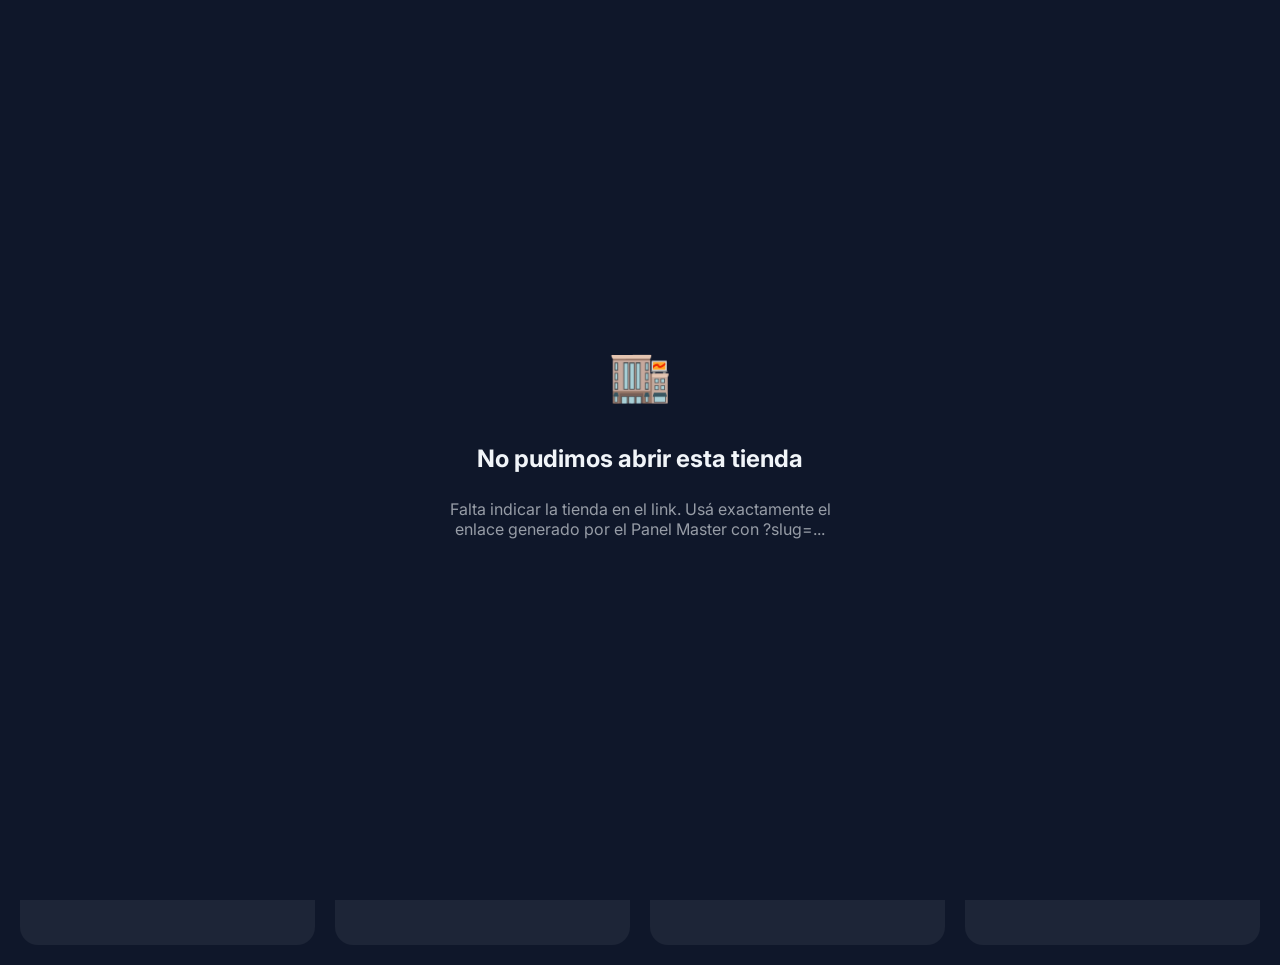
==== commit cc939d44: "Modify script tags for jsPDF and app.js Updated script tags for jsPDF and app.js version." ====
--- a/index.html
+++ b/index.html
@@ -56,7 +56,7 @@
         }
     })();
     </script>
-    <script src="https://cdnjs.cloudflare.com/ajax/libs/jspdf/2.5.1/jspdf.umd.min.js"></script>
+    <script src="https://cdnjs.cloudflare.com/ajax/libs/jspdf/2.5.1/jspdf.umd.min.js" defer></script>
 </head>
 <body class="dark">
 
@@ -114,7 +114,10 @@
 </div>
 
 
-<div class="products-grid" id="productsCont"></div>
+<div class="products-grid" id="productsCont">
+    <style>@keyframes skelPulse{0%,100%{opacity:.35}50%{opacity:.7}}.skel-card{height:320px;border-radius:var(--radius,18px);background:rgba(255,255,255,0.06);animation:skelPulse 1.3s ease-in-out infinite}</style>
+    <div class="skel-card"></div><div class="skel-card"></div><div class="skel-card"></div><div class="skel-card"></div>
+</div>
 
 <div id="toast">✅ Producto agregado al carrito</div>
 <div id="imageModal" style="position:fixed;inset:0;background:rgba(0,0,0,0.95);display:none;align-items:center;justify-content:center;z-index:9000;" onclick="if(event.target.id==='imageModal')this.style.display='none';">
@@ -699,6 +702,6 @@
 
 <script src="config.js" defer></script>
 <script src="deudas.js?v=20260929-deudas" defer></script>
-<script src="app.js?v=20260929-deudas" defer></script>
+<script src="app.js?v=20260930-rapido" defer></script>
 </body>
 </html>
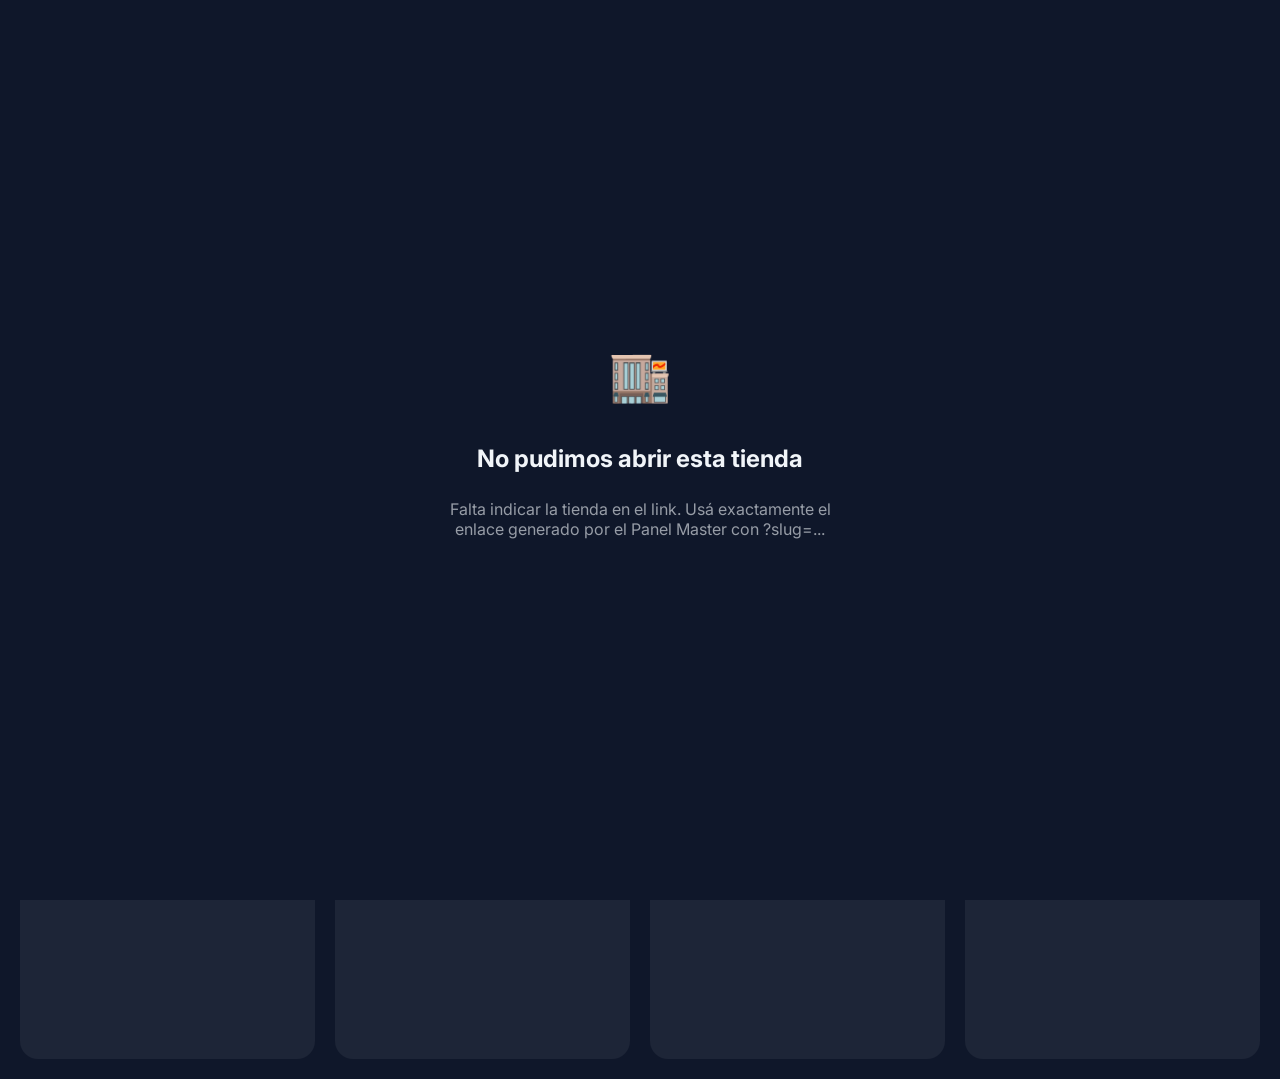
==== commit f6c26632: "Update stylesheet and script references in index.html" ====
--- a/index.html
+++ b/index.html
@@ -36,7 +36,7 @@
     <link rel="preconnect" href="https://fonts.googleapis.com">
     <link rel="preconnect" href="https://fonts.gstatic.com" crossorigin>
     <link href="https://fonts.googleapis.com/css2?family=Inter:wght@400;500;600;700;800&display=swap" rel="stylesheet">
-    <link rel="stylesheet" href="style.css">
+    <link rel="stylesheet" href="style.css?v=20261007-lateral">
 
     <!-- PWA: capturar la oportunidad de instalación antes de que Firebase/JS termine de cargar. -->
     <script>
@@ -95,6 +95,30 @@
 </div>
 
 <div class="cat-scroll" id="catBar"></div>
+<div class="cat-grid" id="catGrid"></div>
+<div class="of-sec" id="ofertasSec"></div>
+
+<div id="catalogoWrap">
+<aside id="sideCats"></aside>
+<div id="catalogoMain">
+
+<div class="orden-bar" id="ordenBar">
+    <div class="orden-titulo" id="ordenTitulo"></div>
+    <div class="orden-ctl">
+        <select id="mostrarSel" onchange="cambiarMostrar(this.value)" aria-label="Mostrar">
+            <option value="">Todos los productos</option>
+            <option value="stock">Solo con stock</option>
+            <option value="ofertas">Solo ofertas</option>
+        </select>
+        <select id="ordenSel" onchange="cambiarOrden(this.value)" aria-label="Ordenar por">
+            <option value="nuevo">Más nuevo a más viejo</option>
+            <option value="viejo">Más viejo a más nuevo</option>
+            <option value="pmenor">Precio: menor a mayor</option>
+            <option value="pmayor">Precio: mayor a menor</option>
+            <option value="az">Nombre: A a Z</option>
+        </select>
+    </div>
+</div>
 
 <div id="filtroCompatContainer" style="display:none; padding:0 16px 12px; gap:8px; flex-wrap:wrap;">
     <select id="filtroMarca" onchange="cambiarFiltroMarca()" style="flex:1; min-width:140px; padding:11px 12px; border-radius:12px; background:var(--card); color:var(--text); border:1px solid rgba(255,255,255,0.1); font-size:13px;">
@@ -117,6 +141,9 @@
 <div class="products-grid" id="productsCont">
     <style>@keyframes skelPulse{0%,100%{opacity:.35}50%{opacity:.7}}.skel-card{height:320px;border-radius:var(--radius,18px);background:rgba(255,255,255,0.06);animation:skelPulse 1.3s ease-in-out infinite}</style>
     <div class="skel-card"></div><div class="skel-card"></div><div class="skel-card"></div><div class="skel-card"></div>
+</div>
+
+</div>
 </div>
 
 <div id="toast">✅ Producto agregado al carrito</div>
@@ -198,6 +225,10 @@
                 <div class="form-group"><label>Nombre del Producto</label><input id="fNom"></div>
                 <div class="form-group"><label>Precio Normal ($)</label><input id="fPre" type="number"></div>
                 <div class="form-group precio-mayorista-field"><label>Precio Mayorista ($)</label><input id="fPreMay" type="number"></div>
+                <div class="form-group"><label>Cantidad mínima de compra — opcional</label><input id="fCantMin" type="number" min="0" placeholder="Ej: 6">
+                    <small style="display:block; opacity:0.55; margin-top:6px; line-height:1.4;">Si es mayor a 1, la tarjeta muestra la etiqueta «Cantidad mínima: N». Es solo informativa (no bloquea la compra).</small></div>
+                <div class="form-group"><label>Precio anterior ($) — opcional</label><input id="fPreAnt" type="number" min="0" placeholder="Ej: el precio de antes de la oferta">
+                    <small style="display:block; opacity:0.55; margin-top:6px; line-height:1.4;">Si es mayor al precio normal, se muestra tachado con el % OFF y el producto aparece en el carrusel de «Liquidación y ofertas». Solo lo ven los clientes minoristas.</small></div>
                 <div class="form-group"><label>Stock disponible</label><input id="fStock" type="number" min="0" value="10"></div>
                 <div class="form-group"><label>Oferta Especial (texto libre, ej: "2x1")</label><input id="fPro"></div>
                 <div class="form-group">
@@ -440,7 +471,19 @@
 
             <div id="subtab-catalogo" class="admin-subtab-panel" style="display:none;">
                 <div class="admin-form-box">
-                    <h4 style="margin-top:0; opacity:0.7;">Catálogo</h4>
+                    <h4 style="margin-top:0; opacity:0.7;">Estilo de tienda</h4>
+                    <div class="form-group">
+                        <label>Estilo de la tienda</label>
+                        <select id="cfgEstiloTienda">
+                            <option value="clasico">Clásico (el de siempre)</option>
+                            <option value="fotos">Categorías con tarjetas fotográficas</option>
+                            <option value="ofertas">Liquidación y ofertas (carrusel)</option>
+                            <option value="lateral">Menú lateral de categorías</option>
+                        </select>
+                        <small style="display:block; opacity:0.55; margin-top:6px; line-height:1.45;">«Tarjetas fotográficas» muestra las categorías como una grilla de fotos (3 columnas en PC, 2 en celular) con el nombre al medio. La foto de cada categoría la elegís más abajo, en «Categorías»; si no cargás una, se usa la foto de uno de sus productos.<br><br>«Liquidación y ofertas» agrega un carrusel arriba del catálogo con los productos que tengan cargado un «Precio anterior» mayor al precio actual (campo nuevo en cada producto).<br><br>«Menú lateral» muestra las categorías en una columna fija a la izquierda y el catálogo a la derecha, con el orden («Más nuevo a más viejo», precio, A a Z) y un filtro arriba a la derecha, y tarjetas minimalistas. En celulares se usan los chips de siempre.</small>
+                    </div>
+
+                    <h4 style="margin-top:30px; opacity:0.7;">Catálogo</h4>
                     <div class="form-group">
                         <label>Vista del catálogo (en celulares)</label>
                         <select id="cfgCatalogView">
@@ -650,6 +693,7 @@
             </div>
             <div id="p-estadoMayorista" style="padding:15px; background:rgba(16,185,129,0.1); border-radius:16px; color:var(--success); font-weight:800; border:1px solid rgba(16,185,129,0.2); text-align:center; font-size:11px; margin-bottom:20px;">✓ ESTADO: CLIENTE MAYORISTA ACTIVO</div>
             <button class="btn-add" style="background:var(--accent); margin-top:0;" onclick="verMisPedidos()">📦 VER MIS PEDIDOS</button>
+            <button class="btn-add" style="background:rgba(255,255,255,0.08); margin-top:10px;" onclick="abrirCambioClave()">🔒 CAMBIAR MI CONTRASEÑA</button>
             <div id="misPedidosList" style="margin-top:15px; margin-bottom:20px;"></div>
         </div>
         <div id="perfilVacio" style="text-align:center; padding:60px 0; opacity:0.4;">
@@ -702,6 +746,6 @@
 
 <script src="config.js" defer></script>
 <script src="deudas.js?v=20260929-deudas" defer></script>
-<script src="app.js?v=20260930-rapido" defer></script>
+<script src="app.js?v=20261007-lateral" defer></script>
 </body>
 </html>
--- a/style.css
+++ b/style.css
@@ -761,3 +761,153 @@
     .admin-product-search { align-items:stretch; flex-direction:column; }
     .admin-search-count { align-self:flex-end; }
 }
+
+
+/* ==================== ESTILO: CATEGORÍAS CON TARJETAS FOTOGRÁFICAS ==================== */
+.cat-grid { display: none; }
+.search-container { scroll-margin-top: 90px; }
+body.estilo-fotos #catBar { display: none; }
+body.estilo-fotos .cat-grid {
+    display: grid;
+    grid-template-columns: repeat(3, 1fr);
+    gap: 16px;
+    max-width: 1400px;
+    margin: 0 auto;
+    padding: 10px 20px 20px;
+}
+@media (max-width: 700px) {
+    body.estilo-fotos .cat-grid { grid-template-columns: repeat(2, 1fr); gap: 10px; padding: 8px 14px 16px; }
+}
+.cat-photo {
+    position: relative;
+    aspect-ratio: 16 / 9;
+    border-radius: var(--radius);
+    overflow: hidden;
+    cursor: pointer;
+    display: flex;
+    align-items: center;
+    justify-content: center;
+    text-align: center;
+    background-color: #1e293b;
+    background-image: linear-gradient(135deg, var(--accent), #0f172a);
+    background-size: cover;
+    background-position: center;
+    transition: transform 0.25s ease, box-shadow 0.25s ease;
+}
+/* Capa oscura translúcida: asegura que el texto blanco se lea sobre cualquier foto */
+.cat-photo::before {
+    content: "";
+    position: absolute;
+    inset: 0;
+    background: rgba(0, 0, 0, 0.5);
+    transition: background 0.25s ease;
+}
+.cat-photo:hover { transform: translateY(-3px); box-shadow: 0 12px 28px rgba(0, 0, 0, 0.35); }
+.cat-photo:hover::before { background: rgba(0, 0, 0, 0.36); }
+.cat-photo span {
+    position: relative;
+    z-index: 1;
+    color: #fff;
+    font-weight: 800;
+    font-size: 20px;
+    line-height: 1.25;
+    padding: 0 12px;
+    text-shadow: 0 2px 8px rgba(0, 0, 0, 0.6);
+}
+@media (max-width: 700px) { .cat-photo span { font-size: 15px; } }
+.cat-photo.active { outline: 3px solid var(--accent); outline-offset: -3px; }
+
+
+/* ==================== DESCUENTO EN LAS TARJETAS DEL CATÁLOGO ==================== */
+.price-old-row { display: flex; align-items: center; gap: 8px; margin-bottom: 2px; }
+.price-old { color: #94a3b8; text-decoration: line-through; font-size: 14px; }
+.badge-off { color: #ff1f3d; font-weight: 800; font-size: 13px; }
+
+/* ==================== ESTILO: LIQUIDACIÓN Y OFERTAS (CARRUSEL) ==================== */
+.of-sec { max-width: 1400px; margin: 0 auto; padding: 0 20px; }
+.of-sec:empty { display: none; }
+.of-head h2 { margin: 6px 0 14px; font-size: 22px; font-weight: 800; color: var(--text); }
+.of-wrap { position: relative; }
+.of-track {
+    display: flex;
+    gap: 14px;
+    overflow-x: auto;
+    scroll-snap-type: x mandatory;
+    scroll-behavior: smooth;
+    scrollbar-width: none;
+    -webkit-overflow-scrolling: touch;
+    padding: 4px 2px 18px;
+}
+.of-track::-webkit-scrollbar { display: none; }
+.of-card {
+    flex: 0 0 230px;
+    scroll-snap-align: start;
+    background: #f1f2f4;
+    color: #1f2937;
+    border-radius: 10px;
+    padding: 12px;
+    display: flex;
+    flex-direction: column;
+    text-align: left;
+    cursor: pointer;
+}
+.of-img { height: 170px; display: flex; align-items: center; justify-content: center; margin-bottom: 10px; }
+.of-img img { max-width: 100%; max-height: 100%; object-fit: contain; }
+.of-title {
+    font-size: 14px;
+    font-weight: 600;
+    line-height: 1.35;
+    min-height: 38px;
+    display: -webkit-box;
+    -webkit-line-clamp: 2;
+    -webkit-box-orient: vertical;
+    overflow: hidden;
+    text-align: left;
+}
+.of-old { color: #9ca3af; text-decoration: line-through; font-size: 13px; margin-top: 8px; }
+.of-price-row { display: flex; align-items: baseline; gap: 8px; margin: 2px 0 12px; flex-wrap: wrap; }
+.of-price { font-size: 22px; font-weight: 800; color: #111827; }
+.of-off { color: #ff1f3d; font-weight: 800; font-size: 14px; }
+.of-btn {
+    margin-top: auto;
+    width: 100%;
+    background: #e11d2e;
+    color: #fff;
+    border: none;
+    border-radius: 8px;
+    padding: 12px;
+    font-weight: 800;
+    font-size: 14px;
+    cursor: pointer;
+    transition: background 0.2s;
+}
+.of-btn:hover { background: #c81426; }
+.of-btn:disabled { background: #9ca3af; cursor: not-allowed; }
+.of-arrow {
+    position: absolute;
+    top: 42%;
+    transform: translateY(-50%);
+    width: 42px; height: 42px;
+    border-radius: 50%;
+    border: none;
+    background: #fff;
+    color: #111827;
+    font-size: 20px;
+    font-weight: 800;
+    cursor: pointer;
+    box-shadow: 0 4px 14px rgba(0, 0, 0, 0.35);
+    z-index: 2;
+    transition: opacity 0.2s;
+}
+.of-prev { left: -12px; }
+.of-next { right: -12px; }
+.of-arrow.of-off-arrow { opacity: 0; pointer-events: none; }
+.of-sec.of-sin-scroll .of-arrow { display: none; }
+@media (max-width: 700px) {
+    .of-card { flex-basis: 165px; padding: 10px; }
+    .of-img { height: 130px; }
+    .of-price { font-size: 19px; }
+    .of-arrow { width: 36px; height: 36px; font-size: 17px; }
+    .of-prev { left: -6px; }
+    .of-next { right: -6px; }
+}
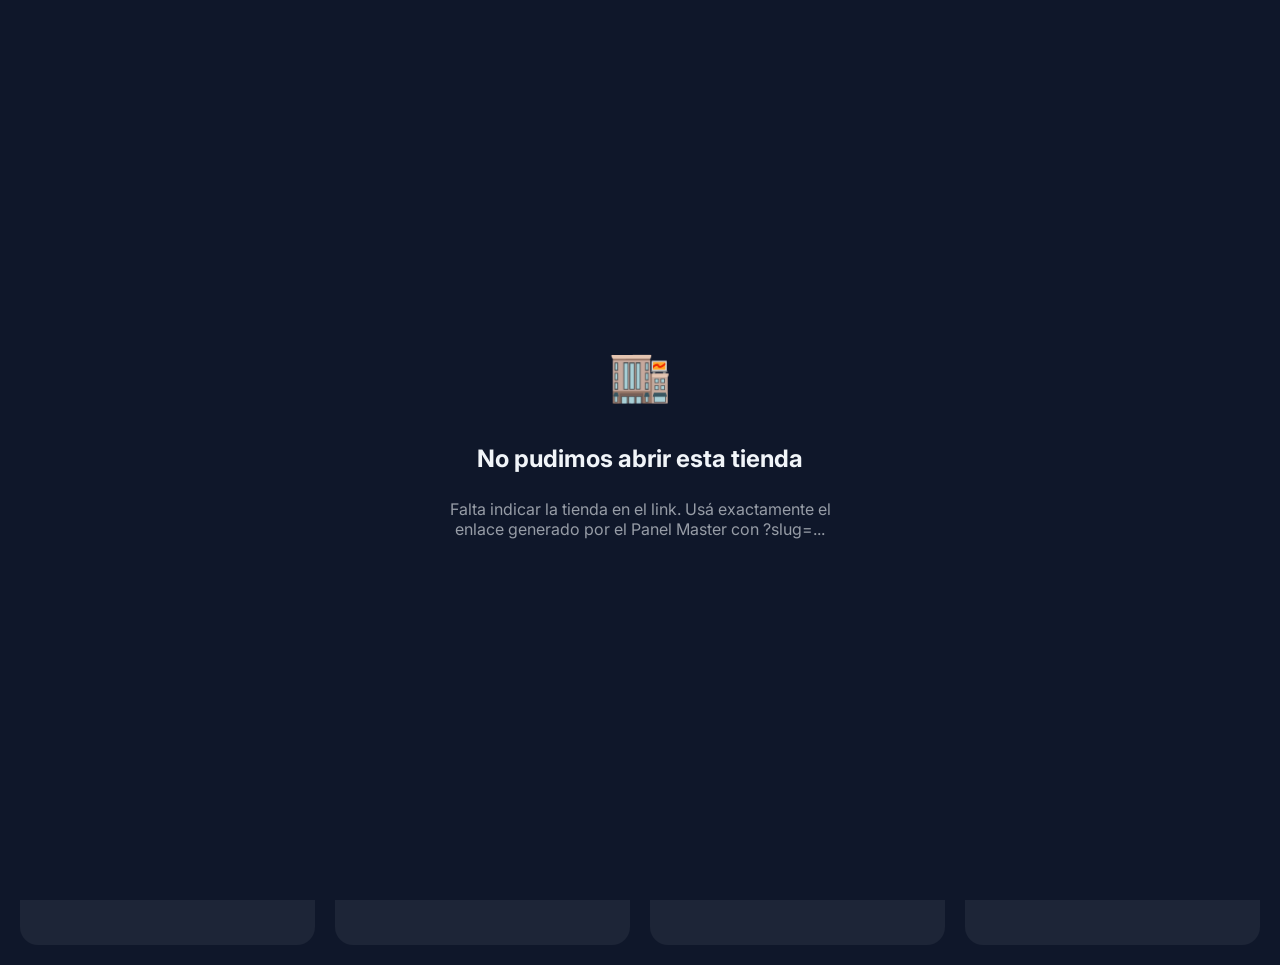
==== commit dd991f5f: "Update stylesheet and script versions in index.html" ====
--- a/index.html
+++ b/index.html
@@ -36,7 +36,7 @@
     <link rel="preconnect" href="https://fonts.googleapis.com">
     <link rel="preconnect" href="https://fonts.gstatic.com" crossorigin>
     <link href="https://fonts.googleapis.com/css2?family=Inter:wght@400;500;600;700;800&display=swap" rel="stylesheet">
-    <link rel="stylesheet" href="style.css?v=20261007-lateral">
+    <link rel="stylesheet" href="style.css?v=20261007-mayorista">
 
     <!-- PWA: capturar la oportunidad de instalación antes de que Firebase/JS termine de cargar. -->
     <script>
@@ -96,6 +96,7 @@
 
 <div class="cat-scroll" id="catBar"></div>
 <div class="cat-grid" id="catGrid"></div>
+<div id="portalBanners"></div>
 <div class="of-sec" id="ofertasSec"></div>
 
 <div id="catalogoWrap">
@@ -145,6 +146,8 @@
 
 </div>
 </div>
+
+<div id="portalCtas"></div>
 
 <div id="toast">✅ Producto agregado al carrito</div>
 <div id="imageModal" style="position:fixed;inset:0;background:rgba(0,0,0,0.95);display:none;align-items:center;justify-content:center;z-index:9000;" onclick="if(event.target.id==='imageModal')this.style.display='none';">
@@ -474,13 +477,33 @@
                     <h4 style="margin-top:0; opacity:0.7;">Estilo de tienda</h4>
                     <div class="form-group">
                         <label>Estilo de la tienda</label>
-                        <select id="cfgEstiloTienda">
+                        <select id="cfgEstiloTienda" onchange="actualizarCamposEstilo()">
                             <option value="clasico">Clásico (el de siempre)</option>
                             <option value="fotos">Categorías con tarjetas fotográficas</option>
                             <option value="ofertas">Liquidación y ofertas (carrusel)</option>
                             <option value="lateral">Menú lateral de categorías</option>
-                        </select>
-                        <small style="display:block; opacity:0.55; margin-top:6px; line-height:1.45;">«Tarjetas fotográficas» muestra las categorías como una grilla de fotos (3 columnas en PC, 2 en celular) con el nombre al medio. La foto de cada categoría la elegís más abajo, en «Categorías»; si no cargás una, se usa la foto de uno de sus productos.<br><br>«Liquidación y ofertas» agrega un carrusel arriba del catálogo con los productos que tengan cargado un «Precio anterior» mayor al precio actual (campo nuevo en cada producto).<br><br>«Menú lateral» muestra las categorías en una columna fija a la izquierda y el catálogo a la derecha, con el orden («Más nuevo a más viejo», precio, A a Z) y un filtro arriba a la derecha, y tarjetas minimalistas. En celulares se usan los chips de siempre.</small>
+                            <option value="mayorista">Portal mayorista (banners y grilla compacta)</option>
+                        </select>
+                        <small style="display:block; opacity:0.55; margin-top:6px; line-height:1.45;">«Tarjetas fotográficas» muestra las categorías como una grilla de fotos (3 columnas en PC, 2 en celular) con el nombre al medio. La foto de cada categoría la elegís más abajo, en «Categorías»; si no cargás una, se usa la foto de uno de sus productos.<br><br>«Liquidación y ofertas» agrega un carrusel arriba del catálogo con los productos que tengan cargado un «Precio anterior» mayor al precio actual (campo nuevo en cada producto).<br><br>«Menú lateral» muestra las categorías en una columna fija a la izquierda y el catálogo a la derecha, con el orden («Más nuevo a más viejo», precio, A a Z) y un filtro arriba a la derecha, y tarjetas minimalistas. En celulares se usan los chips de siempre.<br><br>«Portal mayorista» usa el slider hero como banner principal de ancho completo, una grilla compacta de categorías (3 columnas, con foto de fondo), banners en el medio y accesos directos al final.</small>
+                    </div>
+
+                    <div id="cfgPortal" style="display:none; background:rgba(255,255,255,0.035); padding:15px; border-radius:14px; margin-bottom:20px;">
+                        <h4 style="margin:0 0 14px; opacity:0.8;">Portal mayorista</h4>
+                        <div class="form-group">
+                            <label>Texto de las categorías</label>
+                            <select id="cfgPortalTextoPos">
+                                <option value="izq">Esquina superior izquierda</option>
+                                <option value="centro">Centrado</option>
+                            </select>
+                            <small style="display:block; opacity:0.55; margin-top:6px;">Va en el color de acento de tu tienda (si es muy oscuro, se usa blanco para que se lea). Las fotos se cargan en «Categorías», más abajo.</small>
+                        </div>
+                        <label style="display:block; font-size:12px; opacity:0.6; font-weight:700; margin:16px 0 4px;">BANNERS DEL MEDIO (fechas especiales, categorías clave)</label>
+                        <div id="edBannersMedio"></div>
+                        <button type="button" class="btn-add" style="background:rgba(255,255,255,0.1); width:auto; margin:4px 0 18px;" onclick="portalAgregar('bannersMedio')">+ Agregar banner</button>
+                        <label style="display:block; font-size:12px; opacity:0.6; font-weight:700; margin:6px 0 4px;">ACCESOS DIRECTOS DEL FINAL</label>
+                        <div id="edCtas"></div>
+                        <button type="button" class="btn-add" style="background:rgba(255,255,255,0.1); width:auto; margin:4px 0 8px;" onclick="portalAgregar('ctas')">+ Agregar acceso directo</button>
+                        <small style="display:block; opacity:0.55; line-height:1.45;">El banner principal de arriba se carga en la pestaña «Slider hero». Tocá «Guardar configuración» para aplicar los cambios.</small>
                     </div>
 
                     <h4 style="margin-top:30px; opacity:0.7;">Catálogo</h4>
@@ -746,6 +769,6 @@
 
 <script src="config.js" defer></script>
 <script src="deudas.js?v=20260929-deudas" defer></script>
-<script src="app.js?v=20261007-lateral" defer></script>
+<script src="app.js?v=20261007-mayorista" defer></script>
 </body>
 </html>
--- a/style.css
+++ b/style.css
@@ -911,3 +911,112 @@
     .of-prev { left: -6px; }
     .of-next { right: -6px; }
 }
+
+
+/* ==================== ETIQUETA "CANTIDAD MÍNIMA" ==================== */
+.card-min {
+    display: inline-block;
+    align-self: flex-start;
+    background: #eef2ff;
+    color: #3730a3;
+    font-size: 12px;
+    font-weight: 700;
+    padding: 3px 10px;
+    border-radius: 9999px;
+    margin-bottom: 8px;
+}
+
+/* ==================== ESTILO: MENÚ LATERAL DE CATEGORÍAS ==================== */
+#sideCats, .orden-bar { display: none; }
+
+body.estilo-lateral #catalogoWrap {
+    display: grid;
+    grid-template-columns: 250px minmax(0, 1fr);
+    gap: 24px;
+    max-width: 1400px;
+    margin: 0 auto;
+    padding: 0 20px;
+    align-items: start;
+}
+body.estilo-lateral #catBar { display: none; }
+body.estilo-lateral #sideCats {
+    display: block;
+    position: sticky;
+    top: 90px;
+    background: var(--card);
+    border-radius: var(--radius);
+    padding: 16px 10px;
+    max-height: calc(100vh - 110px);
+    overflow-y: auto;
+}
+.side-title {
+    font-size: 11px;
+    font-weight: 800;
+    letter-spacing: 1.2px;
+    text-transform: uppercase;
+    opacity: 0.55;
+    padding: 4px 12px 10px;
+}
+.side-item {
+    padding: 11px 14px;
+    border-radius: 10px;
+    cursor: pointer;
+    font-size: 14.5px;
+    font-weight: 500;
+    transition: background 0.2s;
+}
+.side-item:hover { background: rgba(255, 255, 255, 0.08); }
+.side-item.active { background: var(--accent); color: #fff; font-weight: 700; }
+
+/* Barra superior del catálogo: título a la izquierda, orden y filtro a la derecha */
+body.estilo-lateral .orden-bar {
+    display: flex;
+    justify-content: space-between;
+    align-items: center;
+    gap: 12px;
+    flex-wrap: wrap;
+    padding: 0 0 14px;
+}
+.orden-titulo { font-size: 15px; font-weight: 700; opacity: 0.85; }
+.orden-ctl { display: flex; gap: 10px; flex-wrap: wrap; margin-left: auto; }
+.orden-ctl select {
+    width: auto;
+    flex: 0 0 auto;
+    padding: 10px 14px;
+    border-radius: 10px;
+    background: var(--card);
+    color: var(--text);
+    border: 1px solid rgba(255, 255, 255, 0.12);
+    font-size: 14px;
+    cursor: pointer;
+}
+body.estilo-lateral #catalogoMain .search-container { padding-left: 0; padding-right: 0; }
+body.estilo-lateral #catalogoMain .products-grid { padding: 12px 0 24px; }
+@media (min-width: 801px) {
+    body.estilo-lateral #catalogoMain .products-grid { grid-template-columns: repeat(auto-fill, minmax(210px, 1fr)); }
+}
+/* En celulares: sin columna lateral; se usan los chips de siempre */
+@media (max-width: 800px) {
+    body.estilo-lateral #catalogoWrap { display: block; padding: 0; }
+    body.estilo-lateral #sideCats { display: none; }
+    body.estilo-lateral #catBar { display: flex; }
+    body.estilo-lateral .orden-bar { padding: 0 16px 12px; }
+    .orden-ctl { margin-left: 0; width: 100%; }
+    .orden-ctl select { flex: 1 1 0; min-width: 0; }
+}
+
+/* Tarjetas minimalistas */
+body.estilo-lateral .product-card {
+    background: #fff;
+    color: #1f2937;
+    border: 1px solid #e5e7eb;
+    text-align: center;
+}
+body.estilo-lateral .product-card:hover { transform: translateY(-3px); box-shadow: 0 10px 24px rgba(0, 0, 0, 0.18); }
+body.estilo-lateral .info-box { padding: 14px; align-items: center; }
+body.estilo-lateral .prod-title { text-align: center; font-size: 15px; min-height: 42px; color: #1f2937; }
+body.estilo-lateral .price-val { font-size: 22px; color: var(--accent); margin-bottom: 8px; }
+body.estilo-lateral .price-old-row { justify-content: center; }
+body.estilo-lateral .card-min { align-self: center; }
+body.estilo-lateral .stock-info:not(.stock-bajo) { display: none; }
+body.estilo-lateral .btn-add { border-radius: 10px; padding: 12px; font-size: 14px; }
